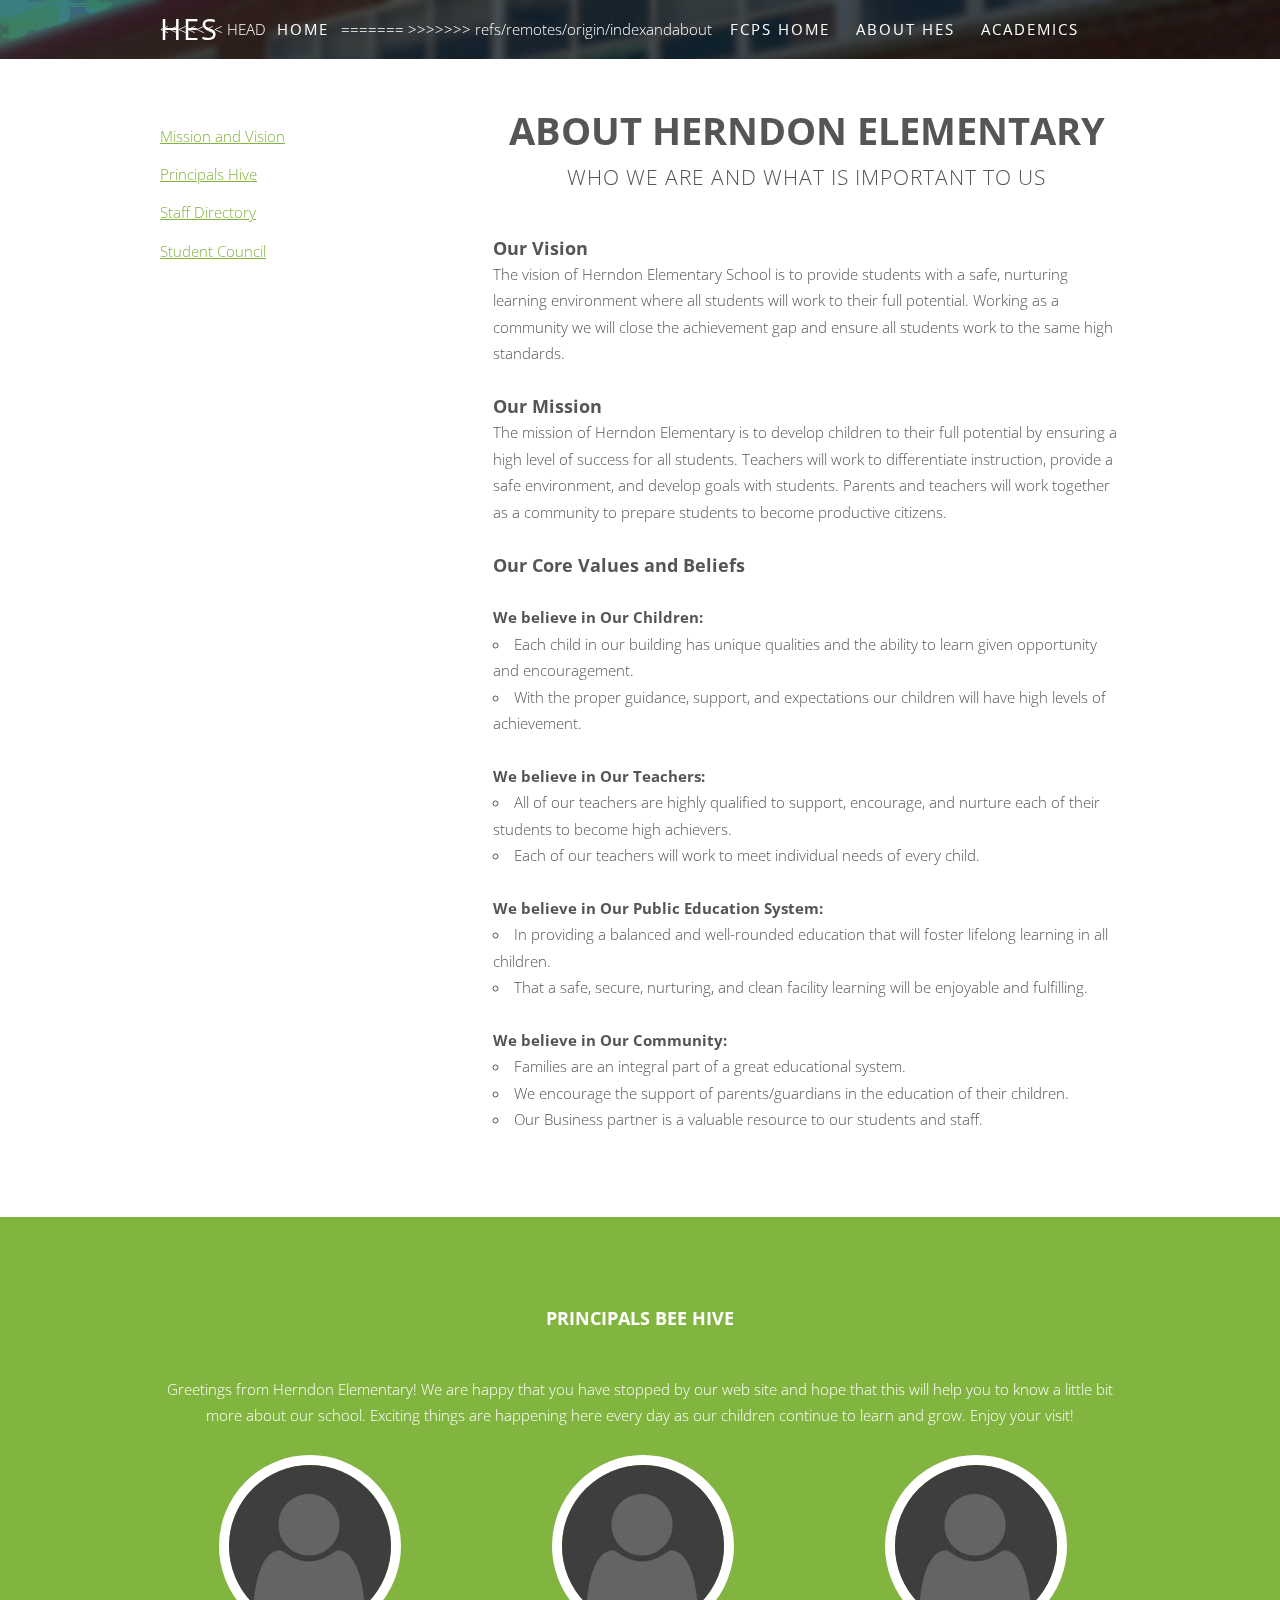
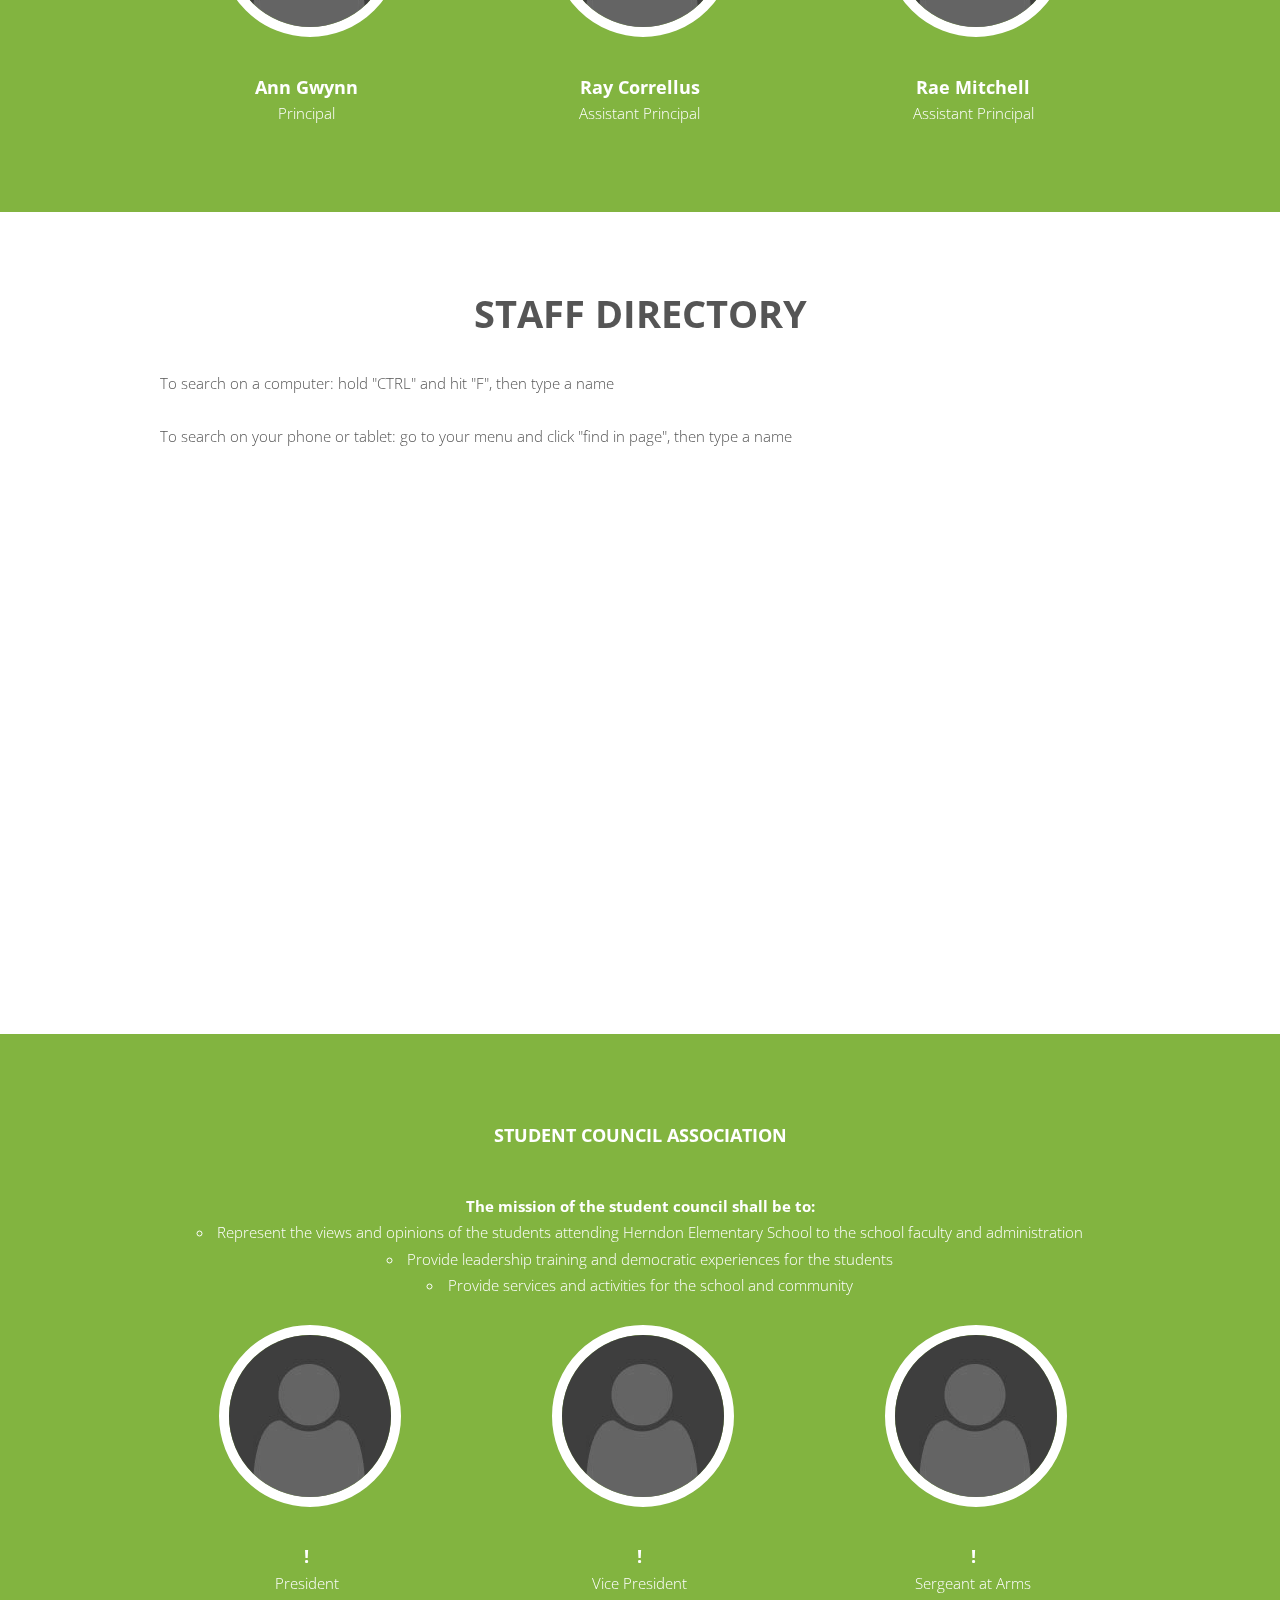
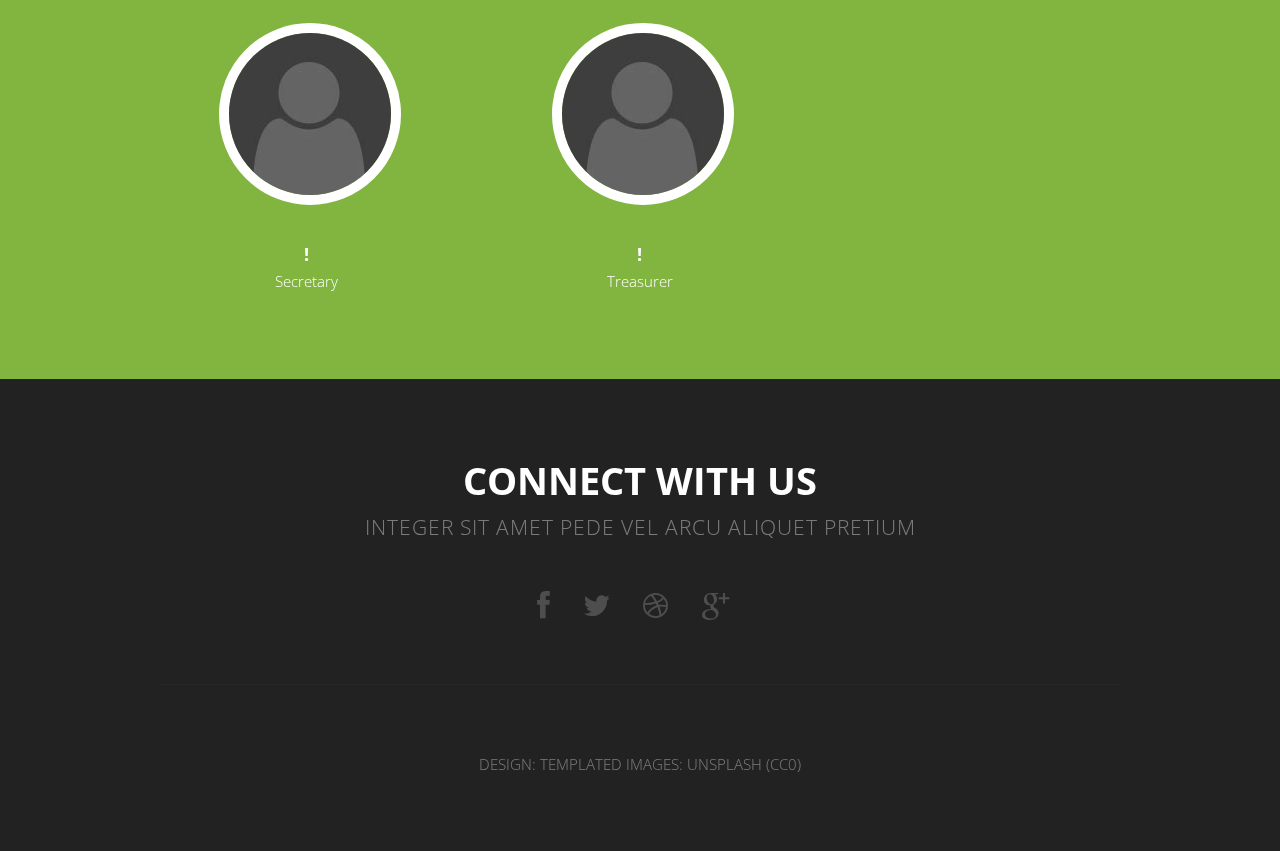
==== about.html @ 1c0d1366 "Start of Project" ====
<!DOCTYPE HTML>
<!--
	Solarize by TEMPLATED
	templated.co @templatedco
	Released for free under the Creative Commons Attribution 3.0 license (templated.co/license)
-->
<html>
<head>
<title>HES -About Our School</title>
<meta http-equiv="content-type" content="text/html; charset=utf-8" />
<meta name="description" content="" />
<meta name="keywords" content="" />
<!--[if lte IE 8]><script src="css/ie/html5shiv.js"></script><![endif]-->
<script src="js/jquery.min.js"></script>
<script src="js/jquery.dropotron.min.js"></script>
<script src="js/skel.min.js"></script>
<script src="js/skel-layers.min.js"></script>
<script src="js/init.js"></script>
<noscript>
<link rel="stylesheet" href="css/skel.css" />
<link rel="stylesheet" href="css/style.css" />
</noscript>
<!--[if lte IE 8]><link rel="stylesheet" href="css/ie/v8.css" /><![endif]-->
</head>
<body>

<!-- Header Wrapper -->
<div class="wrapper style1"> 
  
  <!-- Header -->
  <div id="header">
    <div class="container"> 
      
      <!-- Logo -->
      <h1><a href="index.html" id="logo">HES</a></h1>
      
      <!-- Nav -->
      <nav id="nav">
        <ul>
<<<<<<< HEAD
                  <li class="active"><a href="index.html">Home</a></li>
=======
>>>>>>> refs/remotes/origin/indexandabout
          <li> <a href="http://www.fcps.edu/" target="_blank">FCPS Home</a>
            <ul>
              <li><a href="http://www.fcps.edu/cal.shtml">FCPS Calendar</a></li>
              <li><a href="http://www.fcps.edu/fs/food/serve/lunchmenus.shtml">Lunch Menus</a></li>
              <li><a href="http://www.fcps.edu/kit/">Keep In Touch</a></li>
              <li><a href="http://fcps.blackboard.com/webapps/portal/frameset.jsp">24/7 Learning (Blackboard)</a></li>
              <li><a href="http://www.fcps.edu/news/emerg.shtml">Emergency Announcements</a></li>
              <li><a href="http://www.fcps.edu/Directives.shtml">Directives</a></li>
            </ul>
          </li>
          <li> <a href="">About HES</a>
            <ul>
              <li> <a href="">Principals and Staff</a>
                <ul>
                  <li><a href="#principals">Principals' Hive</a></li>
                  <li><a href="#staff">Staff Directory</a></li>
                </ul>
              </li>
              <li><a href="#mission">Mission and Vision</a></li>
              <li><a href="#">School Profile</a></li>
              <li><a href="#">DOE School Profile</a></li>
              <li><a href="#">Student Council</a></li>
            </ul>
          </li>
          <li> <a href="">Academics</a>
            <ul>
              <li><a href="#">Immersion Programs</a></li>
              <li><a href="#">Daily 5 Language Arts</a></li>
              <li><a href="#">Math Info</a></li>
              <li><a href="#">Library Resources</a></li>
              <li><a href="#">Advanced Academics</a></li>
              <li><a href="http://www.fcps.edu/is/offices/prek12/index.shtml" target="_blank">FCPS Curriculum and Instruction</a></li>
              <li><a href="http://www.fcps.edu/is/elemprogreport/index.shtml" target="_blank">FCPS Report Card Info</a></li>
            </ul>
          </li>
          <li> <a href="">Parent Community</a>
            <ul>
              <li><a href="#">Supply Lists</a></li>
              <li><a href="#">Lunch Money</a></li>
              <li><a href="#">General Info</a></li>
              <li> <a href="">Forms</a>
              <li> <a href="">PTA</a>
              <li> <a href="">24/7 BlackBoard - Parents</a>
              <li> <a href="">Bussiness Partnerships</a>
            </ul>
          </li>
          <li> <a href="">Title I</a>
        </ul>
      </nav>
    </div>
  </div>
</div>

<!-- Main -->
<div id="main" class="wrapper style4">
<div class="container">
<div class="row">

<!-- Sidebar -->
<div id="sidebar" class="4u">
  <section>
    <ul class="default">
      <li><a href="#mission">Mission and Vision</a></li>
      <li><a href="#principals">Principals Hive</a></li>
      <li><a href="#staff">Staff Directory</a></li>
      <li><a href="#scouncil">Student Council</a></li>
    </ul>
  </section>
</div>

<!-- Content -->
<div id="about" class="8u">
<section>
<header class="major">
  <h2>About Herndon Elementary</h2>
  <span id="mission" class="byline">who we are and what is important to us</span> </header>
<h3>Our Vision</h3>
<p>The vision of Herndon Elementary School is to provide students with a safe, nurturing learning environment where all students will work to their full potential. Working as a community we will close the achievement gap and ensure all students work to the same high standards. </p>
<h3>Our Mission</h3>
<p>The mission of Herndon Elementary is to develop children to their full potential by ensuring a high level of success for all students. Teachers will work to differentiate instruction, provide a safe environment, and develop goals with students. Parents and teachers will work together as a community to prepare students to become productive citizens. </p>
<header class="minor">
  <h3>Our Core Values and Beliefs</h3>
</header>
<br>
<h4>We believe in Our Children:</h4>
<ul style="list-style-type:circle" class ="circle">
  <li>Each child in our building has unique qualities and the ability to learn given opportunity and encouragement.</li>
  <li>With the proper guidance, support, and expectations our children will have high levels of achievement. </li>
</ul>
<h4>We believe in Our Teachers:</h4>
<ul style="list-style-type:circle" class ="circle">
  <li>All of our teachers are highly qualified to support, encourage, and nurture each of their students to become high achievers.</li>
  <li>Each of our teachers will work to meet individual needs of every child. </li>
</ul>
<h4>We believe in Our Public Education System:</h4>
<ul style="list-style-type:circle" class ="circle">
  <li>In providing a balanced and well-rounded education that will foster lifelong learning in all children.</li>
  <li>That a safe, secure, nurturing, and clean facility learning will be enjoyable and fulfilling.</li>
</ul>
<h4>We believe in Our Community:</h4>
<ul style="list-style-type:circle" class ="circle">
<li>Families are an integral part of a great educational system. </li>
<li>We encourage the support of parents/guardians in the education of their children.</li>
<li>Our Business partner is a valuable resource to our students and staff.</li>
</section>
</div>
</div>
</div>
</div>

<!-- Principals -->
<div id="principals" class="wrapper style5">
  <section class="container">
    <header class="major">
      <h3>Principals Bee Hive</h3>
    </header>
    <p>Greetings from Herndon Elementary! We are happy that you have stopped by our web site and hope that this will help you to know a little bit more about our school. Exciting things are happening here every day as our children continue to learn and grow. Enjoy your visit!</p>
    <div class="row">
      <div class="4u"> <a href="#" class="image"><img src="images/placeholder.png" alt=""></a>
        <h3><a href="mailto:AMGwynn@fcps.edu">Ann Gwynn</a></h3>
        <p>Principal</p>
      </div>
      <div class="4u"> <a href="#" class="image"><img src="images/placeholder.png" alt=""></a>
        <h3><a href="mailto:RECorrellus@fcps.edu">Ray Correllus</a></h3>
        <p>Assistant Principal</p>
      </div>
      <div class="4u"> <a href="#" class="image"><img src="images/placeholder.png" alt=""></a>
        <h3><a href="mailto:RHMitchell@fcps.edu">Rae Mitchell</a></h3>
        <p>Assistant Principal</p>
      </div>
    </div>
  </section>
</div>

<!-- Section Three -->
<div id = "staff" class="wrapper style4">
  <section id="principals" class="container">
    <header class="major">
      <h2>Staff Directory</h2>
    </header>
    <div class="row flush">
      <p>To search on a computer: hold "CTRL" and hit "F", then type a name</p>
      <p>To search on your phone or tablet: go to your menu and click "find in page", then type a name</p>
      <br>
      <iframe src="https://docs.google.com/document/d/1zY6aw3pZF3BIstBOU8iaRLZ-TjuKy-eYXeqcb3pYJj0/pub?embedded=true" frameborder="0" width = "95%" height="500px  scrolling="yes"></iframe>
    </div>
  </section>
</div>

<!-- Principals -->
<div id="scouncil" class="wrapper style5">
  <section class="container">
    <header class="major">
      <h3>Student Council Association</h3>
    </header>
    <h4>The mission of the student council shall be to:</h4>
    <ul style="list-style-type:circle" class ="circle">
      <li>Represent the views and opinions of the students attending Herndon Elementary School to the school faculty and administration</li>
      <li>Provide leadership training and democratic experiences for the students</li>
      <li>Provide services and activities for the school and community</li>
    </ul>
    <div class="row">
      <div class="4u"> <a href="#" class="image"><img src="images/placeholder.png" alt=""></a>
        <h3>!</h3>
        <p>President</p>
      </div>
      <div class="4u"> <a href="#" class="image"><img src="images/placeholder.png" alt=""></a>
        <h3>!</h3>
        <p>Vice President</p>
      </div>
      <div class="4u"> <a href="#" class="image"><img src="images/placeholder.png" alt=""></a>
<h3>!</h3>
        <p>Sergeant at Arms</p>
      </div>
      <div class="4u"> <a href="#" class="image"><img src="images/placeholder.png" alt=""></a>
        <h3>!</h3>
        <p>Secretary</p>
      </div>
      <div class="4u"> <a href="#" class="image"><img src="images/placeholder.png" alt=""></a>
        <h3>!</h3>
        <p>Treasurer</p>
      </div>

    </div>
  </section>
</div>

<!-- Footer -->
<div id="footer">
  <section class="container">
    <header class="major">
      <h2>Connect with us</h2>
      <span class="byline">Integer sit amet pede vel arcu aliquet pretium</span> </header>
    <ul class="icons">
      <li class="active"><a href="#" class="fa fa-facebook"><span>Facebook</span></a></li>
      <li><a href="#" class="fa fa-twitter"><span>Twitter</span></a></li>
      <li><a href="#" class="fa fa-dribbble"><span>Pinterest</span></a></li>
      <li><a href="#" class="fa fa-google-plus"><span>Google+</span></a></li>
    </ul>
    <hr />
  </section>
  
  <!-- Copyright -->
  <div id="copyright"> Design: <a href="http://templated.co">TEMPLATED</a> Images: <a href="http://unsplash.com">Unsplash</a> (<a href="http://unsplash.com/cc0">CC0</a>) </div>
</div>
</body>
</html>
---- css/skel.css ----
/* Resets (http://meyerweb.com/eric/tools/css/reset/ | v2.0 | 20110126 | License: none (public domain)) */

html, body, div, span, applet, object, iframe, h1, h2, h3, h4, h5, h6, p, blockquote, pre, a, abbr, acronym, address, big, cite, code, del, dfn, em, img, ins, kbd, q, s, samp, small, strike, strong, sub, sup, tt, var, b, u, i, center, dl, dt, dd, ol, ul, li, fieldset, form, label, legend, table, caption, tbody, tfoot, thead, tr, th, td, article, aside, canvas, details, embed, figure, figcaption, footer, header, hgroup, menu, nav, output, ruby, section, summary, time, mark, audio, video {
	margin: 0;
	padding: 0;
	border: 0;
	font-size: 100%;
	font: inherit;
	vertical-align: baseline;
}
article, aside, details, figcaption, figure, footer, header, hgroup, menu, nav, section {
	display: block;
}
body {
	line-height: 1;
}
ol, ul {
	list-style: none;
}
blockquote, q {
	quotes: none;
}
blockquote:before, blockquote:after, q:before, q:after {
	content: '';
	content: none;
}
table {
	border-collapse: collapse;
	border-spacing: 0;
}
body {
	-webkit-text-size-adjust: none
}
/* Box Model */

*, *:before, *:after {
	-moz-box-sizing: border-box;
	-webkit-box-sizing: border-box;
	box-sizing: border-box;
}
/* Container */

body {
	/* min-width: (containers) */
	min-width: 1200px;
}
.container {
	margin-left: auto;
	margin-right: auto;
	/* width: (containers) */
	width: 1200px;
}
/* Modifiers */
	
.container.small {
	/* width: (containers) * 0.75; */
	width: 900px;
}
.container.big {
	width: 100%;
	/* max-width: (containers) * 1.25; */
	max-width: 1500px;
	/* min-width: (containers); */
	min-width: 1200px;
}

/* Grid */

	.\31 2u {
width: 100%
}
 .\31 1u {
width: 91.6666666667%
}
 .\31 0u {
width: 83.3333333333%
}
.\39 u {
	width: 75%
}
.\38 u {
	width: 66.6666666667%
}
.\37 u {
	width: 58.3333333333%
	}
.\36 u {
	width: 50%
}
.\35 u {
	width: 41.6666666667%
}
.\34 u {
	width: 33.3333333333%
}
.\33 u {
	width: 25%
}
.\32 u {
	width: 16.6666666667%
}
.\31 u {
	width: 8.3333333333%
}
.\-11u {
	margin-left: 91.6666666667%
}
.\-10u {
	margin-left: 83.3333333333%
}
.\-9u {
	margin-left: 75%
}
.\-8u {
	margin-left: 66.6666666667%
}
.\-7u {
	margin-left: 58.3333333333%
}
.\-6u {
	margin-left: 50%
}
.\-5u {
	margin-left: 41.6666666667%
}
.\-4u {
	margin-left: 33.3333333333%
}
.\-3u {
	margin-left: 25%
}
.\-2u {
	margin-left: 16.6666666667%
}
.\-1u {
	margin-left: 8.3333333333%
}
/* Rows */

.row > * {
	float: left;
}
.row:after {
	content: '';
	display: block;
	clear: both;
	height: 0;
}
.row:first-child > * {
	padding-top: 0 !important;
}
/* Normal */

.row > * {
	/* padding-left: (gutters) */
	padding-left: 40px;
}
.row + .row > * {
	/* padding: (gutters) 0 0 (gutters) */
	padding: 40px 0 0 40px;
}
.row {
	/* margin-left: -(gutters) */
	margin-left: -40px;
}
/* Flush */

.row.flush > * {
	padding-left: 0;
}
.row + .row.flush > * {
	padding: 0;
}
.row.flush {
	margin-left: 0;
}
/* Quarter */

.row.quarter > * {
	/* padding-left: (gutters * 0.25) */
	padding-left: 10px;
}
.row + .row.quarter > * {
	/* padding: (gutters * 0.25) 0 0 (gutters * 0.25) */
	padding: 10px 0 0 10px;
}
.row.quarter {
	/* margin-left: -(gutters * 0.25) */
	margin-left: -10px;
}
/* Half */

.row.half > * {
	/* padding-left: (gutters * 0.5) */
	padding-left: 20px;
}
.row + .row.half > * {
	/* padding: (gutters * 0.5) 0 0 (gutters * 0.5) */
	padding: 20px 0 0 20px;
}
.row.half {
	/* margin-left: -(gutters * 0.5) */
	margin-left: -20px;
}
/* One and (a) Half */

.row.oneandhalf > * {
	/* padding-left: (gutters * 1.5) */
	padding-left: 60px;
}
.row + .row.oneandhalf > * {
	/* padding: (gutters * 1.5) 0 0 (gutters * 1.5) */
	padding: 60px 0 0 60px;
}
.row.oneandhalf {
	/* margin-left: -(gutters * 1.5) */
	margin-left: -60px;
}
/* Double */

.row.double > * {
	/* padding-left: (gutters * 2) */
	padding-left: 80px;
}
.row + .row.double > * {
	/* padding: (gutters * 2) 0 0 (gutters * 2) */
	padding: 80px 0 0 80px;
}
.row.double {
	/* margin-left: -(gutters * 2) */
	margin-left: -80px;
}
---- css/style.css ----
@import url("font-awesome.min.css");
@import url("http://fonts.googleapis.com/css?family=Open+Sans:300,400,600,700,800");
/*
	Solarize by TEMPLATED
	templated.co @templatedco
	Released for free under the Creative Commons Attribution 3.0 license (templated.co/license)
*/

/* Basic */

body {
	background: #222222;
}
body.loading * {
	-moz-transition: none !important;
	-webkit-transition: none !important;
	-o-transition: none !important;
	-ms-transition: none !important;
	transition: none !important;
	-moz-animation: none !important;
	-webkit-animation: none !important;
	-o-animation: none !important;
	-ms-animation: none !important;
	animation: none !important;
}
body, input, select, textarea {
	color: #555555;
	font-family: 'Open Sans', sans-serif;
	font-size: 12pt;
	font-weight: 300;
	line-height: 1.65em;
}
a {
	color: #82b440;
	text-decoration: underline;
}
a2 {
	color: #FFFF;
	text-decoration: underline;
}
strong, b {
	font-weight: 700;
}
em, i {
	font-style: italic;
}
p, ul, ol, dl, table, blockquote {
	margin: 0 0 1.8em 0;
}
p {
	line-height: 1.8em;
}
p.medium {
	font-size: 1.4em;
}
h1, h2, h3, h4, h5, h6 {
	color: inherit;
	font-weight: 700;
}
h1 a, h2 a, h3 a, h4 a, h5 a, h6 a {
	color: inherit;
	text-decoration: none;
}
h2 {
	font-size: 1.5em;
}
h3 {
	font-size: 1.25em;
}
sub {
	font-size: 0.8em;
	position: relative;
	top: 0.5em;
}
sup {
	font-size: 0.8em;
	position: relative;
	top: -0.5em;
}
hr {
	border-top: solid 1px #82b440;
	border: 0;
	margin-bottom: 1.5em;
}
blockquote {
	border-left: solid 0.5em #82b440;
	font-style: italic;
	padding: 1em 0 1em 2em;
}
section.special, article.special {
	text-align: center;
}
header.major {
	padding-bottom: 3em;
	text-align: center;
	text-transform: uppercase;
}
header.major h2 {
	font-size: 2.6em;
	font-weight: 700;
}
header.major .byline {
	display: block;
	padding-top: 1em;
	letter-spacing: 1px;
	font-size: 1.4em;
}
footer > :last-child {
	margin-bottom: 0;
}
footer.major {
	padding-top: 3em;
}
/* Form */

input[type="text"],  input[type="password"],  input[type="email"],  textarea {
	-moz-appearance: none;
	-webkit-appearance: none;
	-o-appearance: none;
	-ms-appearance: none;
	appearance: none;
	background: none;
	border: solid 1px #82b440;
	color: inherit;
	display: block;
	outline: 0;
	padding: 0.75em;
	text-decoration: none;
	width: 100%;
}
input[type="text"]:focus,  input[type="password"]:focus,  input[type="email"]:focus,  textarea:focus {
	border-color: #82b440;
}
input[type="text"],  input[type="password"],  input[type="email"] {
	line-height: 1em;
}

	::-webkit-input-placeholder {
 color: inherit;
 opacity: 0.5;
 position: relative;
 top: 3px;
}

	:-moz-placeholder {
 color: inherit;
 opacity: 0.5;
}

	::-moz-placeholder {
 color: inherit;
 opacity: 0.5;
}

	:-ms-input-placeholder {
 color: inherit;
 opacity: 0.5;
}
.formerize-placeholder {
	color: rgba(85, 85, 85, 0.5) !important;
}
/* Image */

.image {
	border: 0;
	position: relative;
}
.image.fit {
	display: block;
}
.image.fit img {
	display: block;
	width: 100%;
}
.image.feature {
	display: block;
	margin: 0 0 2em 0;
}
.image.feature img {
	display: block;
	width: 100%;
}
/* Icon */

.icon {
	position: relative;
}
.icon:before {
	content: "";
	-moz-osx-font-smoothing: grayscale;
	-webkit-font-smoothing: antialiased;
	font-family: FontAwesome;
	font-style: normal;
	font-weight: normal;
	text-transform: none !important;
}
.icon > .label {
	display: none;
}
/* Lists */

ol.default {
	list-style: decimal;
	padding-left: 1.25em;
}
ol.default li {
	padding-left: 0.25em;
}
ul.default {
	margin: 4;
	padding: 0;
	list-style: none;
}
ul.default li {
	padding: 0.40em 0em;
}
ul.icons {
	cursor: default;
	padding-bottom: 2em;
}
ul.icons li {
	display: inline-block;
	line-height: 1em;
	padding: 0.5em 1em;
}
ul.circle{

list-style-position: inside;	
}


ul.icons li:first-child {
	padding-left: 0;
}
ul.icons li span {
	display: none;
}
ul.icons li a {
	text-decoration: none;
	font-size: 2em;
	color: inherit;
	opacity: 0.2;
	-moz-transition: all 0.35s ease-in-out;
	-webkit-transition: all 0.35s ease-in-out;
	-o-transition: all 0.35s ease-in-out;
	-ms-transition: all 0.35s ease-in-out;
	transition: all 0.35s ease-in-out;
}
ul.icons li a:hover {
	color: inherit;
	opacity: 1;
}
ul.actions {
	cursor: default;
}
ul.actions:last-child {
	margin-bottom: 0;
}
ul.actions li {
	display: inline-block;
	padding: 0 0 0 1.5em;
}
ul.actions li:first-child {
	padding: 0;
}
ul.actions.vertical li {
	display: block;
	padding: 1.5em 0 0 0;
}
ul.actions.vertical li:first-child {
	padding: 0;
}
ul.special-icons {
	margin: 0em;
	padding: 0em;
}
ul.special-icons > li {
	position: relative;
	padding: 0.50em 0em 0.50em 0em;
}
ul.special-icons > li:before {
	position: absolute;
	left: 0;
	top: 2em;
	display: block;
	background: none;
	font-size: 2em;
	border-radius: 5px;
}
ul.special-icons > li:first-child {
	border-top: none;
}
ul.special-icons h3 {
	margin-bottom: 0.80em;
	line-height: 2em;
	text-transform: uppercase;
	font-weight: 700;
	font-size: 1.2em;
}
ul.special-icons span {
	line-height: 190%;
}
ul.special-icons .fa {
	float: left;
	display: inline-block;
	padding-right: 1em;
	font-size: 1.4em;
	color: #82b440;
}
ul.special-icons p {
	padding-left: 2.7em;
}
/* Tables */

table {
	width: 100%;
}
table.default {
	width: 100%;
}
table.default tbody tr {
	border-bottom: solid 1px #82b440;
}
table.default td {
	padding: 0.5em 1em 0.5em 1em;
}
table.default th {
	font-weight: 700;
	padding: 0.5em 1em 0.5em 1em;
	text-align: left;
}
table.default thead {
	background: #555555;
	color: #fff;
}
/* Button */

input[type="submit"],  input[type="reset"],  input[type="button"],  .button {
	-moz-appearance: none;
	-webkit-appearance: none;
	-o-appearance: none;
	-ms-appearance: none;
	appearance: none;
	background: none;
	border-radius: 2px;
	border: 2px solid;
	border-color: #82b440;
	color: #82b440;
	cursor: pointer;
	display: inline-block;
	padding: 0.20em 1.2em;
	letter-spacing: 1px;
	text-align: center;
	text-decoration: none;
	margin: 5px;
	font-size: 1.2em;
	-moz-transition: all 0.35s ease-in-out;
	-webkit-transition: all 0.35s ease-in-out;
	-o-transition: all 0.35s ease-in-out;
	-ms-transition: all 0.35s ease-in-out;
	transition: all 0.35s ease-in-out;
}
input[type="submit"]:hover,  input[type="reset"]:hover,  input[type="button"]:hover,  .button:hover {
	background: #82b440;
	color: white;
}
input[type="submit"].alt,  input[type="reset"].alt,  input[type="button"].alt,  .button.alt {
	border-color: inherit;
	color: inherit;
}
input[type="submit"].alt:hover,  input[type="reset"].alt:hover,  input[type="button"].alt:hover,  .button.alt:hover {
	background: white;
	color: #82b440;
}
input[type="submit"].fit,  input[type="reset"].fit,  input[type="button"].fit,  .button.fit {
	width: 100%;
}
input[type="submit"].small,  input[type="reset"].small,  input[type="button"].small,  .button.small {
	font-size: 0.8em;
}
/* Wrapper */

.wrapper {
	padding: 6em 0em 4em 0em;
}
.wrapper.style1 {
	padding: 0em;
	background: #222222 url(../images/banner.jpg) no-repeat;
	background-size: cover;
}
.wrapper.style2 {
	background: #f2f2f2;
}
.wrapper.style2 .major {
	text-align: left !important;
}
.wrapper.style2 .major h2 {
	display: block;
	margin-bottom: 0.70em;
	letter-spacing: 1px;
	line-height: 1.4em;
	text-transform: uppercase;
	font-size: 1.8em;
	font-weight: 400;
}
.wrapper.style2 .major .byline {
	letter-spacing: normal;
	line-height: 1.6em;
	text-transform: capitalize;
	font-size: 1.4em;
}
.wrapper.style2 h3 {
	display: block;
	margin-bottom: 1em;
	letter-spacing: 1px;
	line-height: 1.4em;
	text-transform: uppercase;
	font-size: 1.6em;
	font-weight: 400;
}
.wrapper.style3 {
	padding-bottom: 6em;
	background: #82b440;
	text-align: center;
	color: white;
}
.wrapper.style3 .container {
	padding-left: 6em;
	padding-right: 6em;
}
.wrapper.style3 p {
	font-size: 1.6em;
}
.wrapper.style4 {
	background: white;
}
.wrapper.style5 {
	background: #82b440;
	text-align: center;
	color: white;
}
.wrapper.style5 .image {
	display: block;
	width: 60%;
	margin: 0em auto 2em auto;
}
.wrapper.style5 .image img {
	border-radius: 50%;
	border: 10px solid;
	border-color: white;
}
/* Header */

#header {
	color: white;
	height: 4em;
	background: rgba(0, 0, 0, 0.5);
}
#header .container {
	position: relative;
}
.homepage #logo {
	display: none;
}
.homepage #nav {
	position: static;
	right: none;
	text-align: center;
}
#logo {
	line-height: 2em;
	letter-spacing: 2px;
	text-transform: uppercase;
	font-size: 2em;
	font-weight: 400;
}
#logo h1 {
	display: inline-block;
	margin: 0;
	padding: 0;
}
#logo a {
	color: inherit;
}
#nav {
	position: absolute;
	top: 0;
	right: 0;
}
#nav > ul {
	margin: 0;
}
#nav > ul > li {
	border-radius: 4px;
	display: inline-block;
	margin-left: 0.5em;
	padding: 0 0.5em;
}
#nav > ul > li a {
	color: inherit;
	line-height: 4em;
	letter-spacing: 2px;
	text-decoration: none;
	text-transform: uppercase;
	font-weight: 400;
	font-size: 1em;
}
#nav > ul > li:first-child {
	margin-left: 0;
}
#nav > ul > li.active a {
	color: white;
}
#nav > ul > li > ul {
	display: none;
}
/* Dropotron */

.dropotron {
	top: 2em;
	background: rgba(32, 32, 32, 0.75);
	border-radius: 4px;
	color: inherit;
	min-width: 12em;
	padding: 1em 0;
	color: white;
}
.dropotron > li {
	line-height: 2em;
	padding: 0 1em;
}
.dropotron > li > a {
	color: inherit;
	letter-spacing: 2px;
	text-decoration: none;
	text-transform: uppercase;
}
.dropotron > li.active > a, .dropotron > li:hover > a {
	color: inherit;
}
.dropotron.level-0 {
	border-radius: 0 0 4px 4px;
	font-size: 1em;
	margin-left: -0.5em;
}
/* Banner */

#banner {
	padding: 6em 0em 3em 0em;
	text-align: center;
	text-transform: uppercase;
	color: white;
}
#banner .container {
	padding: 0em 8em;
}
#banner h2 {
	display: inline-block;
	padding: 0.50em 0.30em;
	background: #82b440;
	font-size: 3em;
	font-weight: 400;
}
#banner span, #banner p {
	display: block;
	letter-spacing: 1px;
	text-transform: uppercase;
	font-size: 1.6em;
	font-weight: 300;
}
#banner span {
	padding: 1em 0em;
}
/* Main */

#main {
	padding: 4em 0;
}
#main #content .major, #main #sidebar .major {
	text-align: left;
}
#main #sidebar section {
	margin-top: 4em;
}
#main #sidebar section:first-child {
	margin-top: 0;
}
#main #sidebar .major {
	padding-bottom: 2em;
}
#main #sidebar .major h2 {
	font-size: 1.8em;
}
/* Footer */

#footer {
	padding: 6em 0 2em 0;
	text-align: center;
	color: white;
}
#footer hr {
	border-bottom: 1px solid;
	border-color: inherit;
	opacity: .05;
}
#footer .major h2 {
	color: inherit;
}
#footer .major .byline {
	color: inherit;
	opacity: .4;
}
#footer .copyright {
	margin-top: 3em;
	text-align: center;
}
/* Copyright */

#copyright {
	position: relative;
	text-transform: uppercase;
	text-align: center;
	padding: 3em 0em 3em 0em;
	color: inherit;
	opacity: .40;
}
#copyright a {
	text-decoration: none;
	color: inherit;
}
/* Extra */

#extra1 h2 {
	display: block;
	margin-bottom: 1em;
	letter-spacing: 1px;
	line-height: 1.4em;
	text-transform: uppercase;
	font-size: 1.8em;
	font-weight: 400;
}
#extra1 h3 {
	display: block;
	margin-bottom: 1em;
	letter-spacing: 1px;
	line-height: 1.4em;
	text-transform: uppercase;
	font-size: 1.6em;
	font-weight: 400;
}
/* Team */

#team h3 {
	margin-bottom: 0.50em;
	letter-spacing: 2px;
	text-transform: uppercase;
	font-weight: 700;
}
---- css/ie/v8.css ----
/*
	Solarize by TEMPLATED
	templated.co @templatedco
	Released for free under the Creative Commons Attribution 3.0 license (templated.co/license)
*/

/* Header */

	#header {
		background: #4c4c4c;
	}

/* Wrapper */

	.wrapper.style5 .image img {
		position: relative;
		-ms-behavior: url("css/ie/PIE.htc");
	}

/* Dropotron */

	.dropotron {
		background: #4c4c4c;
	}

/* Copyright */

	#copyright .container {
		border-color: #303030;
	}
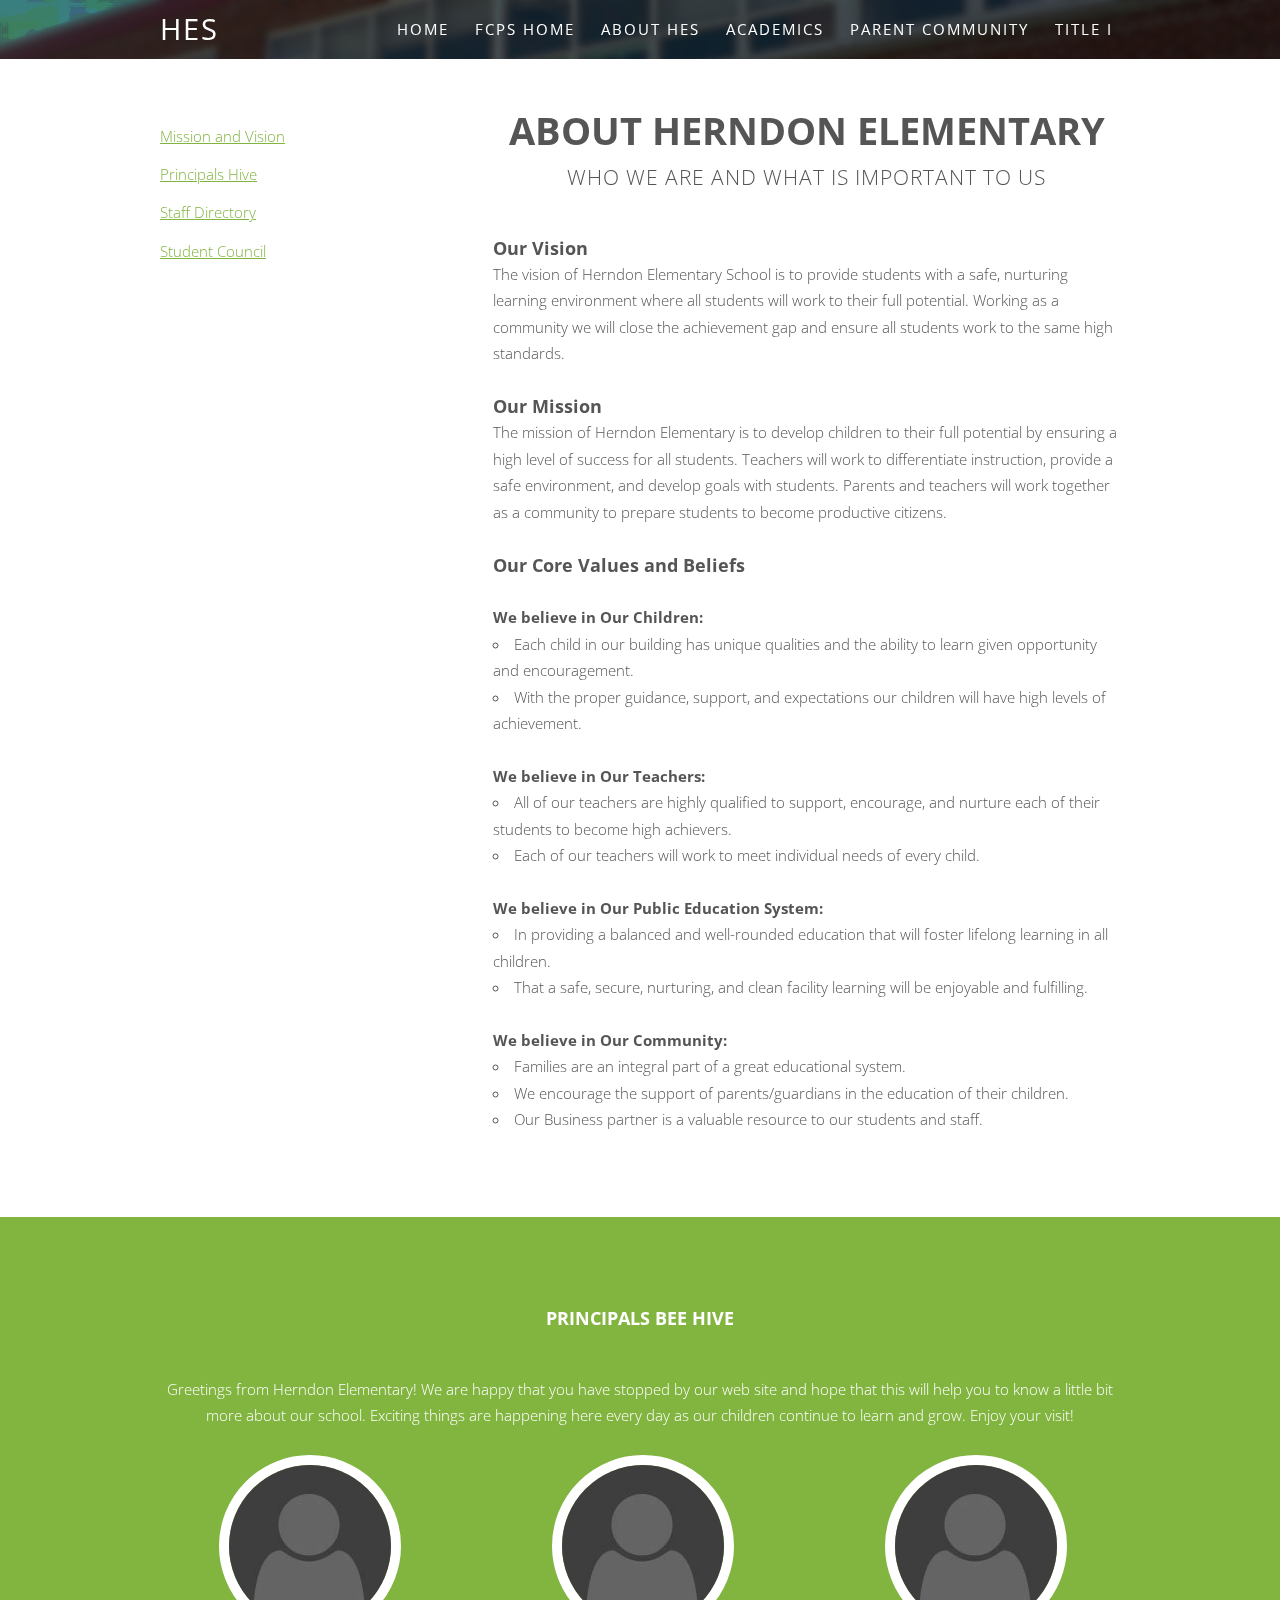
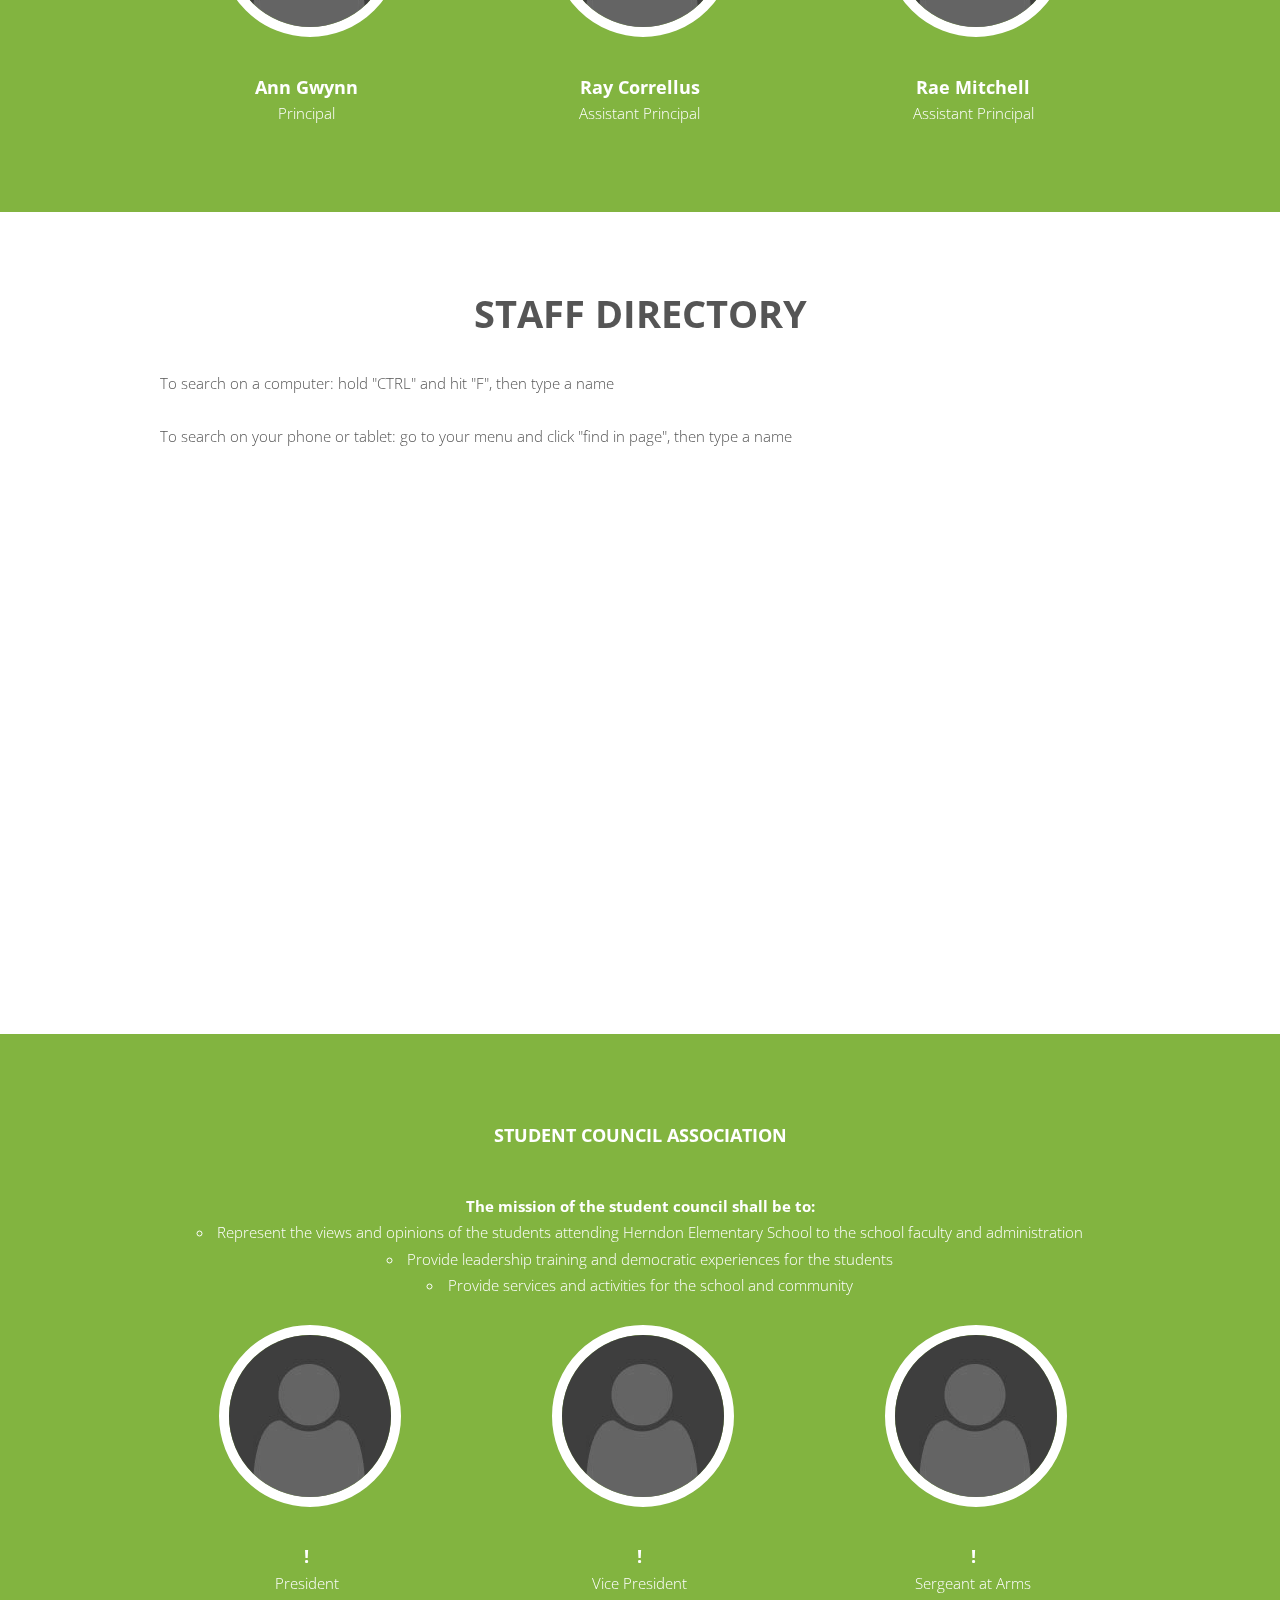
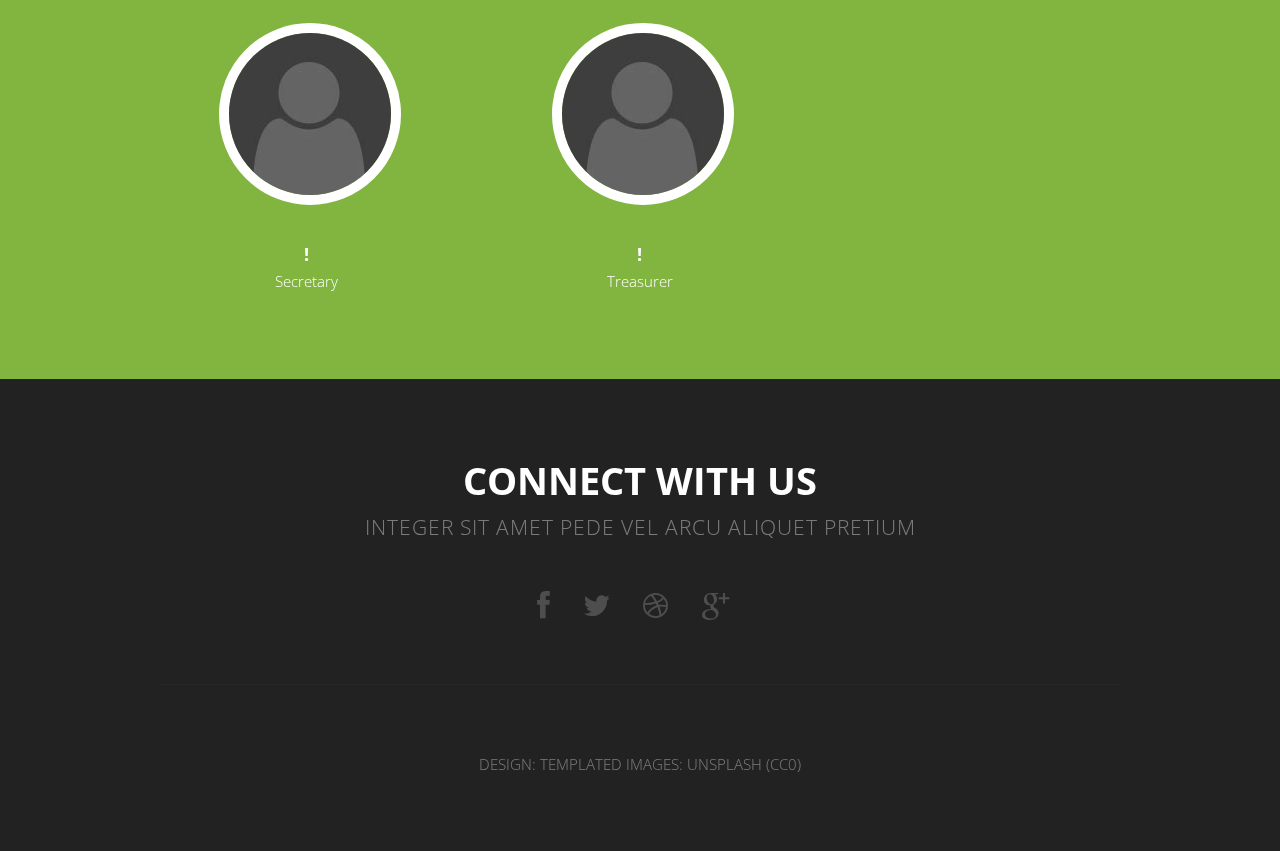
==== commit 412eb1e6: "Removed Refs" ====
--- a/about.html
+++ b/about.html
@@ -37,10 +37,7 @@
       <!-- Nav -->
       <nav id="nav">
         <ul>
-<<<<<<< HEAD
-                  <li class="active"><a href="index.html">Home</a></li>
-=======
->>>>>>> refs/remotes/origin/indexandabout
+          <li class="active"><a href="index.html">Home</a></li>
           <li> <a href="http://www.fcps.edu/" target="_blank">FCPS Home</a>
             <ul>
               <li><a href="http://www.fcps.edu/cal.shtml">FCPS Calendar</a></li>
@@ -212,7 +209,7 @@
         <p>Vice President</p>
       </div>
       <div class="4u"> <a href="#" class="image"><img src="images/placeholder.png" alt=""></a>
-<h3>!</h3>
+        <h3>!</h3>
         <p>Sergeant at Arms</p>
       </div>
       <div class="4u"> <a href="#" class="image"><img src="images/placeholder.png" alt=""></a>
@@ -223,7 +220,6 @@
         <h3>!</h3>
         <p>Treasurer</p>
       </div>
-
     </div>
   </section>
 </div>
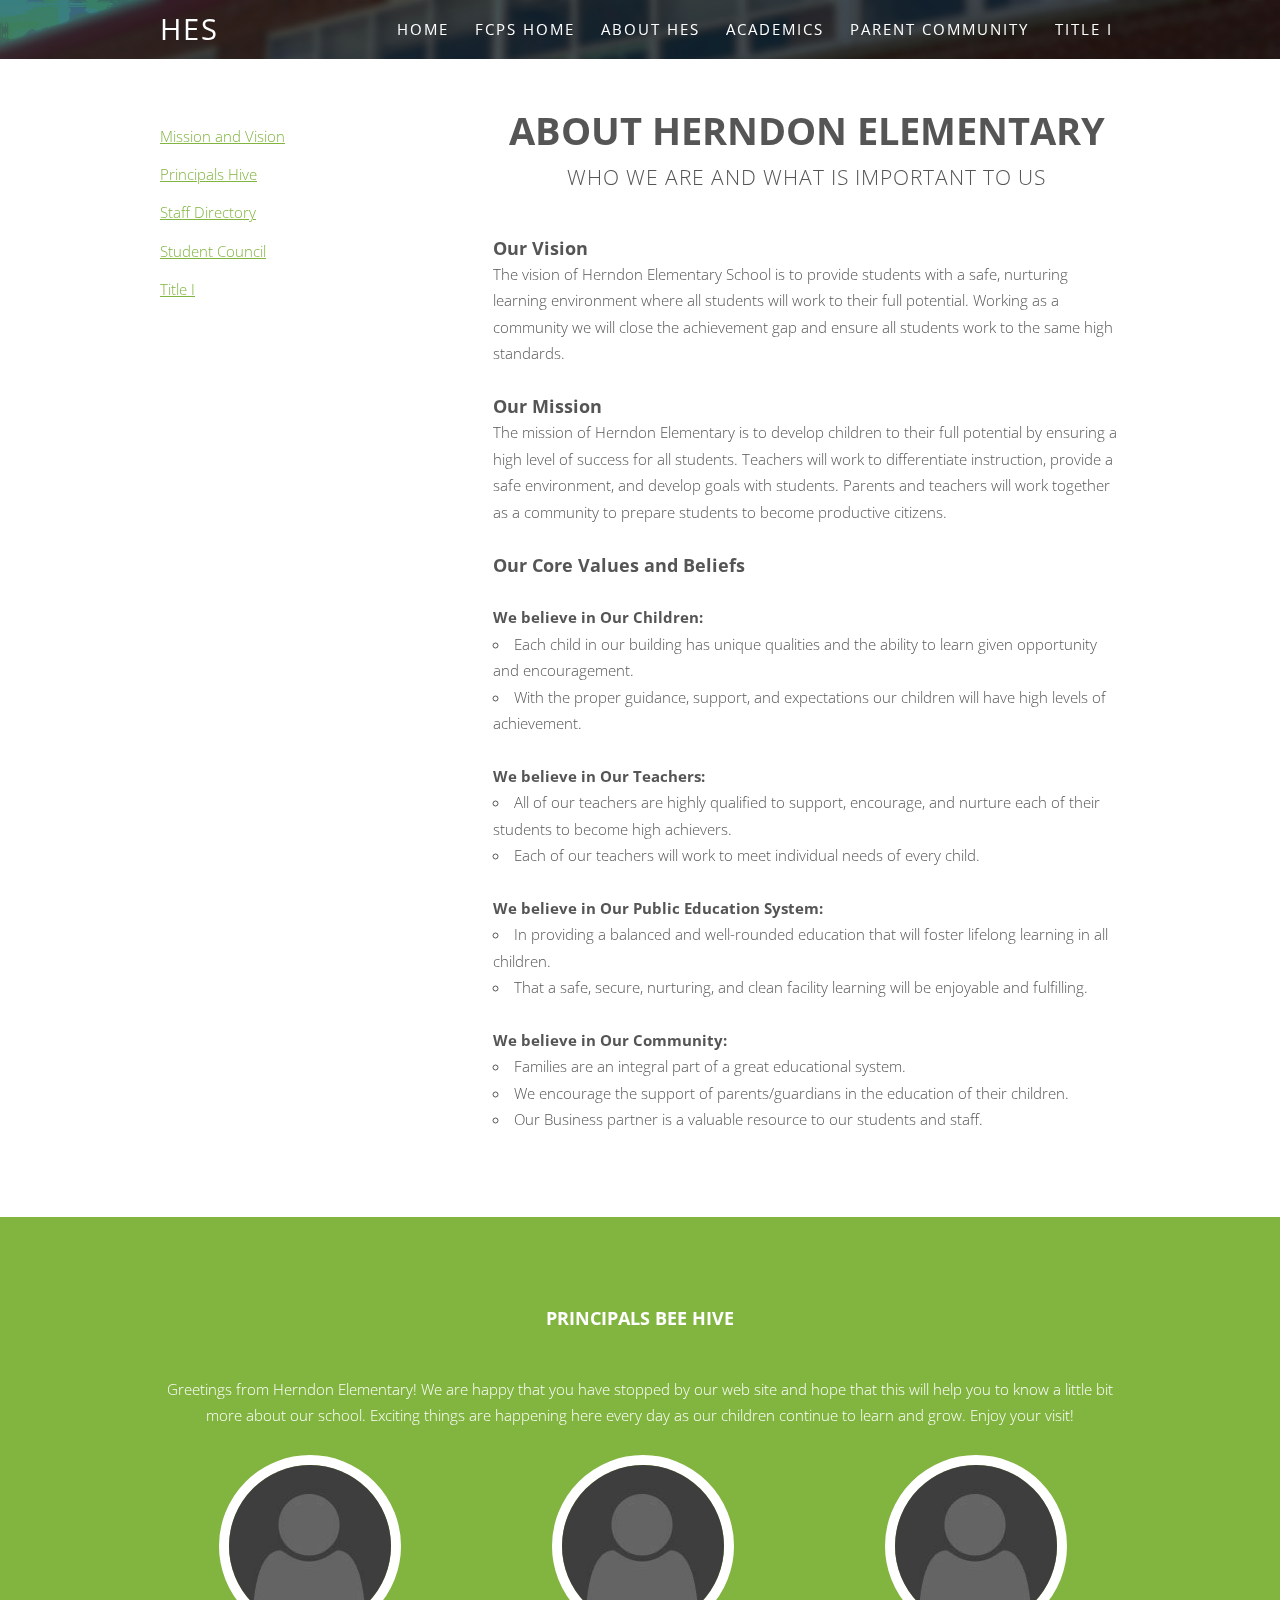
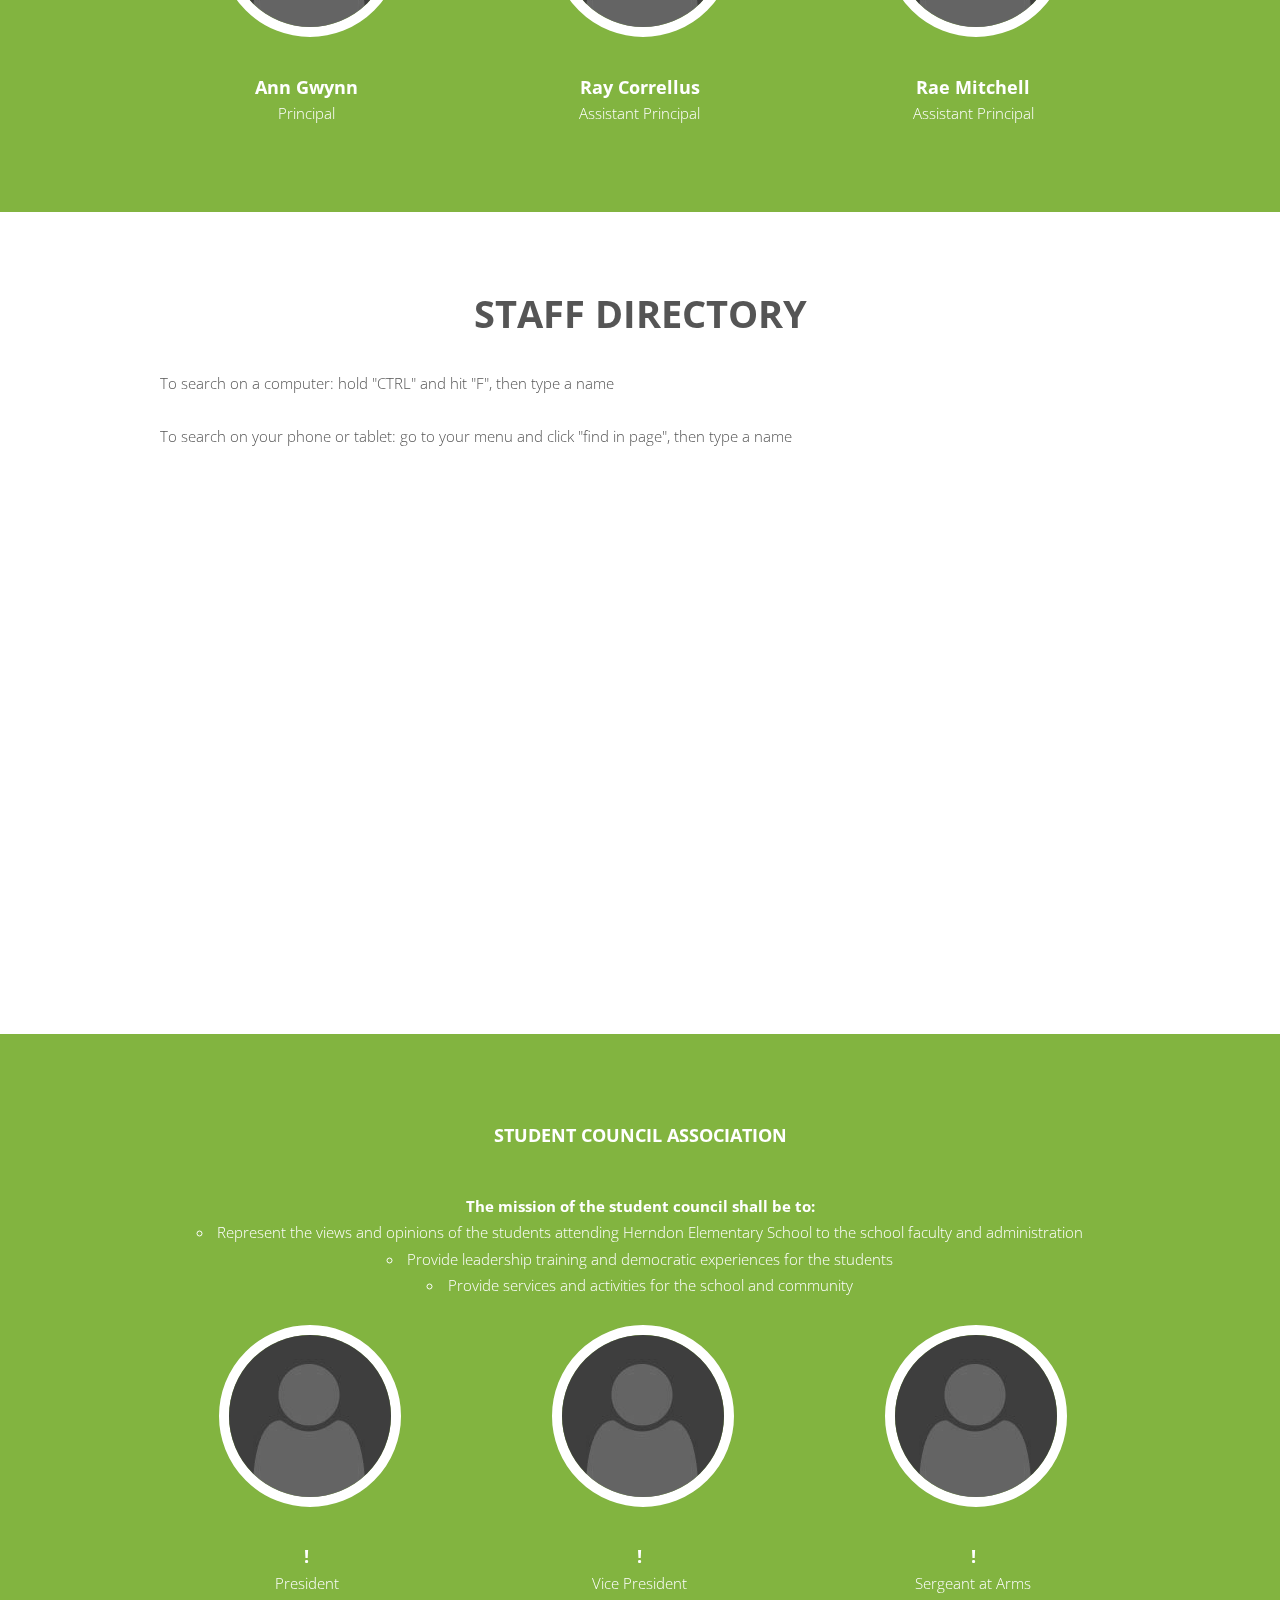
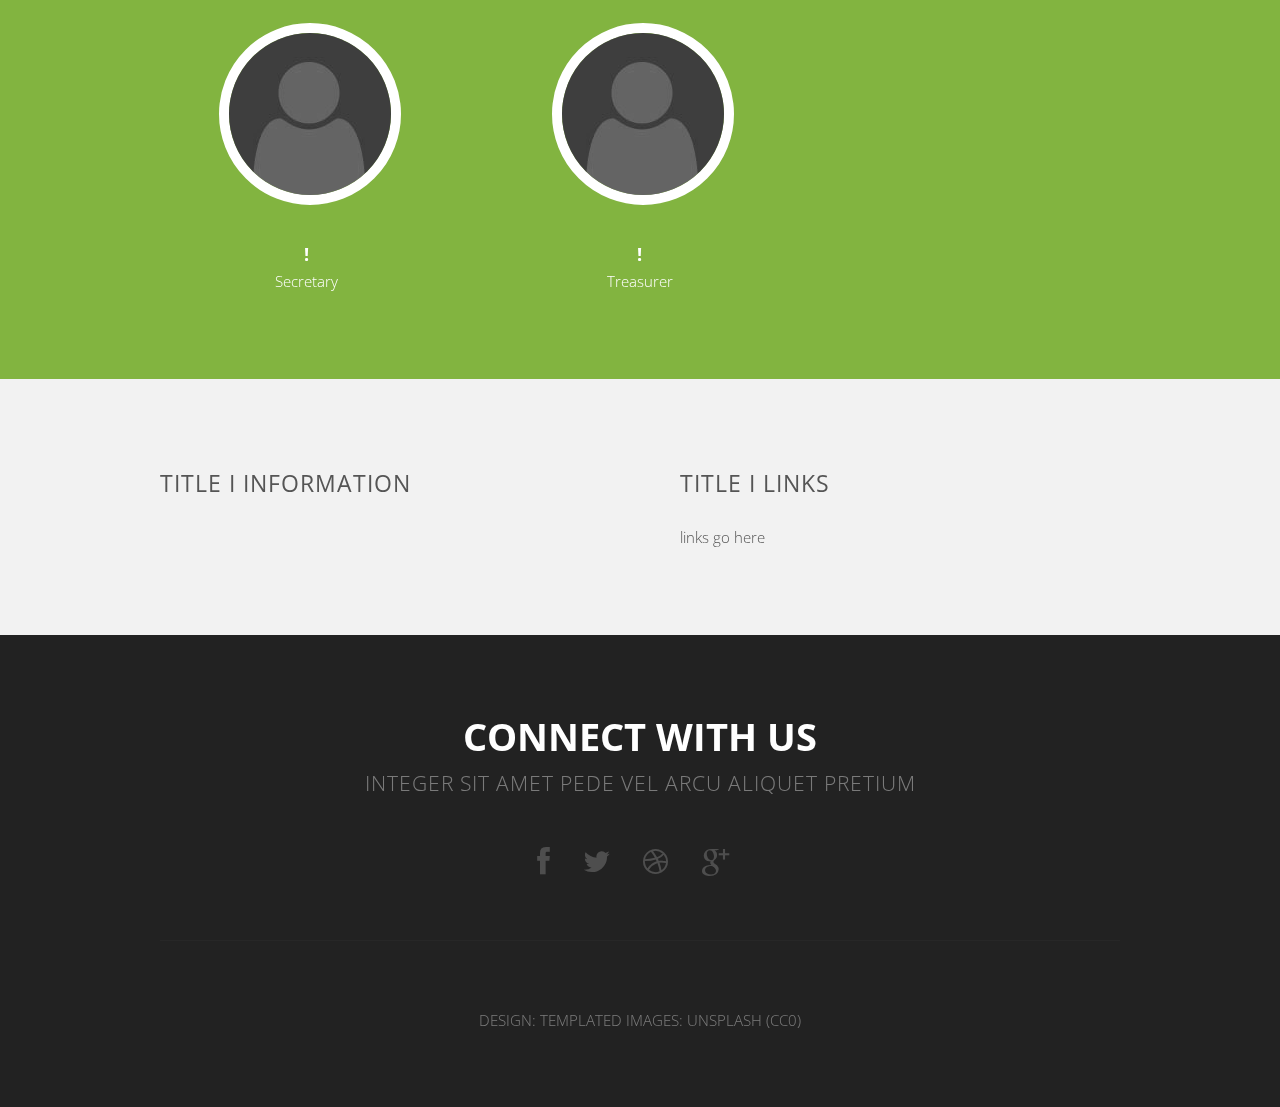
==== commit 7b6f558d: "reformat text only" ====
--- a/about.html
+++ b/about.html
@@ -26,69 +26,69 @@
 
 <!-- Header Wrapper -->
 <div class="wrapper style1"> 
-  
-  <!-- Header -->
-  <div id="header">
-    <div class="container"> 
-      
-      <!-- Logo -->
-      <h1><a href="index.html" id="logo">HES</a></h1>
-      
-      <!-- Nav -->
-      <nav id="nav">
-        <ul>
-          <li class="active"><a href="index.html">Home</a></li>
-          <li> <a href="http://www.fcps.edu/" target="_blank">FCPS Home</a>
-            <ul>
-              <li><a href="http://www.fcps.edu/cal.shtml">FCPS Calendar</a></li>
-              <li><a href="http://www.fcps.edu/fs/food/serve/lunchmenus.shtml">Lunch Menus</a></li>
-              <li><a href="http://www.fcps.edu/kit/">Keep In Touch</a></li>
-              <li><a href="http://fcps.blackboard.com/webapps/portal/frameset.jsp">24/7 Learning (Blackboard)</a></li>
-              <li><a href="http://www.fcps.edu/news/emerg.shtml">Emergency Announcements</a></li>
-              <li><a href="http://www.fcps.edu/Directives.shtml">Directives</a></li>
-            </ul>
-          </li>
-          <li> <a href="">About HES</a>
-            <ul>
-              <li> <a href="">Principals and Staff</a>
-                <ul>
-                  <li><a href="#principals">Principals' Hive</a></li>
-                  <li><a href="#staff">Staff Directory</a></li>
-                </ul>
-              </li>
-              <li><a href="#mission">Mission and Vision</a></li>
-              <li><a href="#">School Profile</a></li>
-              <li><a href="#">DOE School Profile</a></li>
-              <li><a href="#">Student Council</a></li>
-            </ul>
-          </li>
-          <li> <a href="">Academics</a>
-            <ul>
-              <li><a href="#">Immersion Programs</a></li>
-              <li><a href="#">Daily 5 Language Arts</a></li>
-              <li><a href="#">Math Info</a></li>
-              <li><a href="#">Library Resources</a></li>
-              <li><a href="#">Advanced Academics</a></li>
-              <li><a href="http://www.fcps.edu/is/offices/prek12/index.shtml" target="_blank">FCPS Curriculum and Instruction</a></li>
-              <li><a href="http://www.fcps.edu/is/elemprogreport/index.shtml" target="_blank">FCPS Report Card Info</a></li>
-            </ul>
-          </li>
-          <li> <a href="">Parent Community</a>
-            <ul>
-              <li><a href="#">Supply Lists</a></li>
-              <li><a href="#">Lunch Money</a></li>
-              <li><a href="#">General Info</a></li>
-              <li> <a href="">Forms</a>
-              <li> <a href="">PTA</a>
-              <li> <a href="">24/7 BlackBoard - Parents</a>
-              <li> <a href="">Bussiness Partnerships</a>
-            </ul>
-          </li>
-          <li> <a href="">Title I</a>
-        </ul>
-      </nav>
-    </div>
-  </div>
+	
+	<!-- Header -->
+	<div id="header">
+		<div class="container"> 
+			
+			<!-- Logo -->
+			<h1><a href="index.html" id="logo">HES</a></h1>
+			
+			<!-- Nav -->
+			<nav id="nav">
+				<ul>
+					<li class="active"><a href="index.html">Home</a></li>
+					<li> <a href="http://www.fcps.edu/" target="_blank">FCPS Home</a>
+						<ul>
+							<li><a href="http://www.fcps.edu/cal.shtml">FCPS Calendar</a></li>
+							<li><a href="http://www.fcps.edu/fs/food/serve/lunchmenus.shtml">Lunch Menus</a></li>
+							<li><a href="http://www.fcps.edu/kit/">Keep In Touch</a></li>
+							<li><a href="http://fcps.blackboard.com/webapps/portal/frameset.jsp">24/7 Learning (Blackboard)</a></li>
+							<li><a href="http://www.fcps.edu/news/emerg.shtml">Emergency Announcements</a></li>
+							<li><a href="http://www.fcps.edu/Directives.shtml">Directives</a></li>
+						</ul>
+					</li>
+					<li> <a href="">About HES</a>
+						<ul>
+							<li> <a href="">Principals and Staff</a>
+								<ul>
+									<li><a href="#principals">Principals' Hive</a></li>
+									<li><a href="#staff">Staff Directory</a></li>
+								</ul>
+							</li>
+							<li><a href="#mission">Mission and Vision</a></li>
+							<li><a href="#">School Profile</a></li>
+							<li><a href="#">DOE School Profile</a></li>
+							<li><a href="#">Student Council</a></li>
+						</ul>
+					</li>
+					<li> <a href="">Academics</a>
+						<ul>
+							<li><a href="#">Immersion Programs</a></li>
+							<li><a href="#">Daily 5 Language Arts</a></li>
+							<li><a href="#">Math Info</a></li>
+							<li><a href="#">Library Resources</a></li>
+							<li><a href="#">Advanced Academics</a></li>
+							<li><a href="http://www.fcps.edu/is/offices/prek12/index.shtml" target="_blank">FCPS Curriculum and Instruction</a></li>
+							<li><a href="http://www.fcps.edu/is/elemprogreport/index.shtml" target="_blank">FCPS Report Card Info</a></li>
+						</ul>
+					</li>
+					<li> <a href="">Parent Community</a>
+						<ul>
+							<li><a href="#">Supply Lists</a></li>
+							<li><a href="#">Lunch Money</a></li>
+							<li><a href="#">General Info</a></li>
+							<li> <a href="">Forms</a>
+							<li> <a href="">PTA</a>
+							<li> <a href="">24/7 BlackBoard - Parents</a>
+							<li> <a href="">Bussiness Partnerships</a>
+						</ul>
+					</li>
+					<li> <a href="">Title I</a>
+				</ul>
+			</nav>
+		</div>
+	</div>
 </div>
 
 <!-- Main -->
@@ -98,44 +98,45 @@
 
 <!-- Sidebar -->
 <div id="sidebar" class="4u">
-  <section>
-    <ul class="default">
-      <li><a href="#mission">Mission and Vision</a></li>
-      <li><a href="#principals">Principals Hive</a></li>
-      <li><a href="#staff">Staff Directory</a></li>
-      <li><a href="#scouncil">Student Council</a></li>
-    </ul>
-  </section>
+	<section>
+		<ul class="default">
+			<li><a href="#mission">Mission and Vision</a></li>
+			<li><a href="#principals">Principals Hive</a></li>
+			<li><a href="#staff">Staff Directory</a></li>
+			<li><a href="#scouncil">Student Council</a></li>
+			<li><a href="#titlei">Title I</a></li>
+		</ul>
+	</section>
 </div>
 
 <!-- Content -->
 <div id="about" class="8u">
 <section>
 <header class="major">
-  <h2>About Herndon Elementary</h2>
-  <span id="mission" class="byline">who we are and what is important to us</span> </header>
+	<h2>About Herndon Elementary</h2>
+	<span id="mission" class="byline">who we are and what is important to us</span> </header>
 <h3>Our Vision</h3>
 <p>The vision of Herndon Elementary School is to provide students with a safe, nurturing learning environment where all students will work to their full potential. Working as a community we will close the achievement gap and ensure all students work to the same high standards. </p>
 <h3>Our Mission</h3>
 <p>The mission of Herndon Elementary is to develop children to their full potential by ensuring a high level of success for all students. Teachers will work to differentiate instruction, provide a safe environment, and develop goals with students. Parents and teachers will work together as a community to prepare students to become productive citizens. </p>
 <header class="minor">
-  <h3>Our Core Values and Beliefs</h3>
+	<h3>Our Core Values and Beliefs</h3>
 </header>
 <br>
 <h4>We believe in Our Children:</h4>
 <ul style="list-style-type:circle" class ="circle">
-  <li>Each child in our building has unique qualities and the ability to learn given opportunity and encouragement.</li>
-  <li>With the proper guidance, support, and expectations our children will have high levels of achievement. </li>
+	<li>Each child in our building has unique qualities and the ability to learn given opportunity and encouragement.</li>
+	<li>With the proper guidance, support, and expectations our children will have high levels of achievement. </li>
 </ul>
 <h4>We believe in Our Teachers:</h4>
 <ul style="list-style-type:circle" class ="circle">
-  <li>All of our teachers are highly qualified to support, encourage, and nurture each of their students to become high achievers.</li>
-  <li>Each of our teachers will work to meet individual needs of every child. </li>
+	<li>All of our teachers are highly qualified to support, encourage, and nurture each of their students to become high achievers.</li>
+	<li>Each of our teachers will work to meet individual needs of every child. </li>
 </ul>
 <h4>We believe in Our Public Education System:</h4>
 <ul style="list-style-type:circle" class ="circle">
-  <li>In providing a balanced and well-rounded education that will foster lifelong learning in all children.</li>
-  <li>That a safe, secure, nurturing, and clean facility learning will be enjoyable and fulfilling.</li>
+	<li>In providing a balanced and well-rounded education that will foster lifelong learning in all children.</li>
+	<li>That a safe, secure, nurturing, and clean facility learning will be enjoyable and fulfilling.</li>
 </ul>
 <h4>We believe in Our Community:</h4>
 <ul style="list-style-type:circle" class ="circle">
@@ -150,97 +151,115 @@
 
 <!-- Principals -->
 <div id="principals" class="wrapper style5">
-  <section class="container">
-    <header class="major">
-      <h3>Principals Bee Hive</h3>
-    </header>
-    <p>Greetings from Herndon Elementary! We are happy that you have stopped by our web site and hope that this will help you to know a little bit more about our school. Exciting things are happening here every day as our children continue to learn and grow. Enjoy your visit!</p>
-    <div class="row">
-      <div class="4u"> <a href="#" class="image"><img src="images/placeholder.png" alt=""></a>
-        <h3><a href="mailto:AMGwynn@fcps.edu">Ann Gwynn</a></h3>
-        <p>Principal</p>
-      </div>
-      <div class="4u"> <a href="#" class="image"><img src="images/placeholder.png" alt=""></a>
-        <h3><a href="mailto:RECorrellus@fcps.edu">Ray Correllus</a></h3>
-        <p>Assistant Principal</p>
-      </div>
-      <div class="4u"> <a href="#" class="image"><img src="images/placeholder.png" alt=""></a>
-        <h3><a href="mailto:RHMitchell@fcps.edu">Rae Mitchell</a></h3>
-        <p>Assistant Principal</p>
-      </div>
-    </div>
-  </section>
+	<section class="container">
+		<header class="major">
+			<h3>Principals Bee Hive</h3>
+		</header>
+		<p>Greetings from Herndon Elementary! We are happy that you have stopped by our web site and hope that this will help you to know a little bit more about our school. Exciting things are happening here every day as our children continue to learn and grow. Enjoy your visit!</p>
+		<div class="row">
+			<div class="4u"> <a href="#" class="image"><img src="images/placeholder.png" alt=""></a>
+				<h3><a href="mailto:AMGwynn@fcps.edu">Ann Gwynn</a></h3>
+				<p>Principal</p>
+			</div>
+			<div class="4u"> <a href="#" class="image"><img src="images/placeholder.png" alt=""></a>
+				<h3><a href="mailto:RECorrellus@fcps.edu">Ray Correllus</a></h3>
+				<p>Assistant Principal</p>
+			</div>
+			<div class="4u"> <a href="#" class="image"><img src="images/placeholder.png" alt=""></a>
+				<h3><a href="mailto:RHMitchell@fcps.edu">Rae Mitchell</a></h3>
+				<p>Assistant Principal</p>
+			</div>
+		</div>
+	</section>
 </div>
 
 <!-- Section Three -->
 <div id = "staff" class="wrapper style4">
-  <section id="principals" class="container">
-    <header class="major">
-      <h2>Staff Directory</h2>
-    </header>
-    <div class="row flush">
-      <p>To search on a computer: hold "CTRL" and hit "F", then type a name</p>
-      <p>To search on your phone or tablet: go to your menu and click "find in page", then type a name</p>
-      <br>
-      <iframe src="https://docs.google.com/document/d/1zY6aw3pZF3BIstBOU8iaRLZ-TjuKy-eYXeqcb3pYJj0/pub?embedded=true" frameborder="0" width = "95%" height="500px  scrolling="yes"></iframe>
-    </div>
-  </section>
+	<section id="principals" class="container">
+		<header class="major">
+			<h2>Staff Directory</h2>
+		</header>
+		<div class="row flush">
+			<p>To search on a computer: hold "CTRL" and hit "F", then type a name</p>
+			<p>To search on your phone or tablet: go to your menu and click "find in page", then type a name</p>
+			<br>
+			<iframe src="https://docs.google.com/document/d/1zY6aw3pZF3BIstBOU8iaRLZ-TjuKy-eYXeqcb3pYJj0/pub?embedded=true" frameborder="0" width = "95%" height="500px  scrolling="yes"></iframe>
+		</div>
+	</section>
 </div>
 
 <!-- Principals -->
 <div id="scouncil" class="wrapper style5">
-  <section class="container">
-    <header class="major">
-      <h3>Student Council Association</h3>
-    </header>
-    <h4>The mission of the student council shall be to:</h4>
-    <ul style="list-style-type:circle" class ="circle">
-      <li>Represent the views and opinions of the students attending Herndon Elementary School to the school faculty and administration</li>
-      <li>Provide leadership training and democratic experiences for the students</li>
-      <li>Provide services and activities for the school and community</li>
-    </ul>
-    <div class="row">
-      <div class="4u"> <a href="#" class="image"><img src="images/placeholder.png" alt=""></a>
-        <h3>!</h3>
-        <p>President</p>
-      </div>
-      <div class="4u"> <a href="#" class="image"><img src="images/placeholder.png" alt=""></a>
-        <h3>!</h3>
-        <p>Vice President</p>
-      </div>
-      <div class="4u"> <a href="#" class="image"><img src="images/placeholder.png" alt=""></a>
-        <h3>!</h3>
-        <p>Sergeant at Arms</p>
-      </div>
-      <div class="4u"> <a href="#" class="image"><img src="images/placeholder.png" alt=""></a>
-        <h3>!</h3>
-        <p>Secretary</p>
-      </div>
-      <div class="4u"> <a href="#" class="image"><img src="images/placeholder.png" alt=""></a>
-        <h3>!</h3>
-        <p>Treasurer</p>
-      </div>
-    </div>
-  </section>
+	<section class="container">
+		<header class="major">
+			<h3>Student Council Association</h3>
+		</header>
+		<h4>The mission of the student council shall be to:</h4>
+		<ul style="list-style-type:circle" class ="circle">
+			<li>Represent the views and opinions of the students attending Herndon Elementary School to the school faculty and administration</li>
+			<li>Provide leadership training and democratic experiences for the students</li>
+			<li>Provide services and activities for the school and community</li>
+		</ul>
+		<div class="row">
+			<div class="4u"> <a href="#" class="image"><img src="images/placeholder.png" alt=""></a>
+				<h3>!</h3>
+				<p>President</p>
+			</div>
+			<div class="4u"> <a href="#" class="image"><img src="images/placeholder.png" alt=""></a>
+				<h3>!</h3>
+				<p>Vice President</p>
+			</div>
+			<div class="4u"> <a href="#" class="image"><img src="images/placeholder.png" alt=""></a>
+				<h3>!</h3>
+				<p>Sergeant at Arms</p>
+			</div>
+			<div class="4u"> <a href="#" class="image"><img src="images/placeholder.png" alt=""></a>
+				<h3>!</h3>
+				<p>Secretary</p>
+			</div>
+			<div class="4u"> <a href="#" class="image"><img src="images/placeholder.png" alt=""></a>
+				<h3>!</h3>
+				<p>Treasurer</p>
+			</div>
+		</div>
+	</section>
+</div>
+
+<!-- Title I section -->
+<div id="titlei" class="wrapper style2">
+	<section class="container">
+		<div class="row double">
+			<div id="contactus" class="6u">
+				<header class="minor">
+					<h3>Title I Information</h3>
+					<p> </p>
+				</header>
+			</div>
+			<div class="6u">
+				<h3>Title I Links</h3>
+				<p>links go here</p>
+			</div>
+		</div>
+	</section>
 </div>
 
 <!-- Footer -->
 <div id="footer">
-  <section class="container">
-    <header class="major">
-      <h2>Connect with us</h2>
-      <span class="byline">Integer sit amet pede vel arcu aliquet pretium</span> </header>
-    <ul class="icons">
-      <li class="active"><a href="#" class="fa fa-facebook"><span>Facebook</span></a></li>
-      <li><a href="#" class="fa fa-twitter"><span>Twitter</span></a></li>
-      <li><a href="#" class="fa fa-dribbble"><span>Pinterest</span></a></li>
-      <li><a href="#" class="fa fa-google-plus"><span>Google+</span></a></li>
-    </ul>
-    <hr />
-  </section>
-  
-  <!-- Copyright -->
-  <div id="copyright"> Design: <a href="http://templated.co">TEMPLATED</a> Images: <a href="http://unsplash.com">Unsplash</a> (<a href="http://unsplash.com/cc0">CC0</a>) </div>
+	<section class="container">
+		<header class="major">
+			<h2>Connect with us</h2>
+			<span class="byline">Integer sit amet pede vel arcu aliquet pretium</span> </header>
+		<ul class="icons">
+			<li class="active"><a href="#" class="fa fa-facebook"><span>Facebook</span></a></li>
+			<li><a href="#" class="fa fa-twitter"><span>Twitter</span></a></li>
+			<li><a href="#" class="fa fa-dribbble"><span>Pinterest</span></a></li>
+			<li><a href="#" class="fa fa-google-plus"><span>Google+</span></a></li>
+		</ul>
+		<hr />
+	</section>
+	
+	<!-- Copyright -->
+	<div id="copyright"> Design: <a href="http://templated.co">TEMPLATED</a> Images: <a href="http://unsplash.com">Unsplash</a> (<a href="http://unsplash.com/cc0">CC0</a>) </div>
 </div>
 </body>
 </html>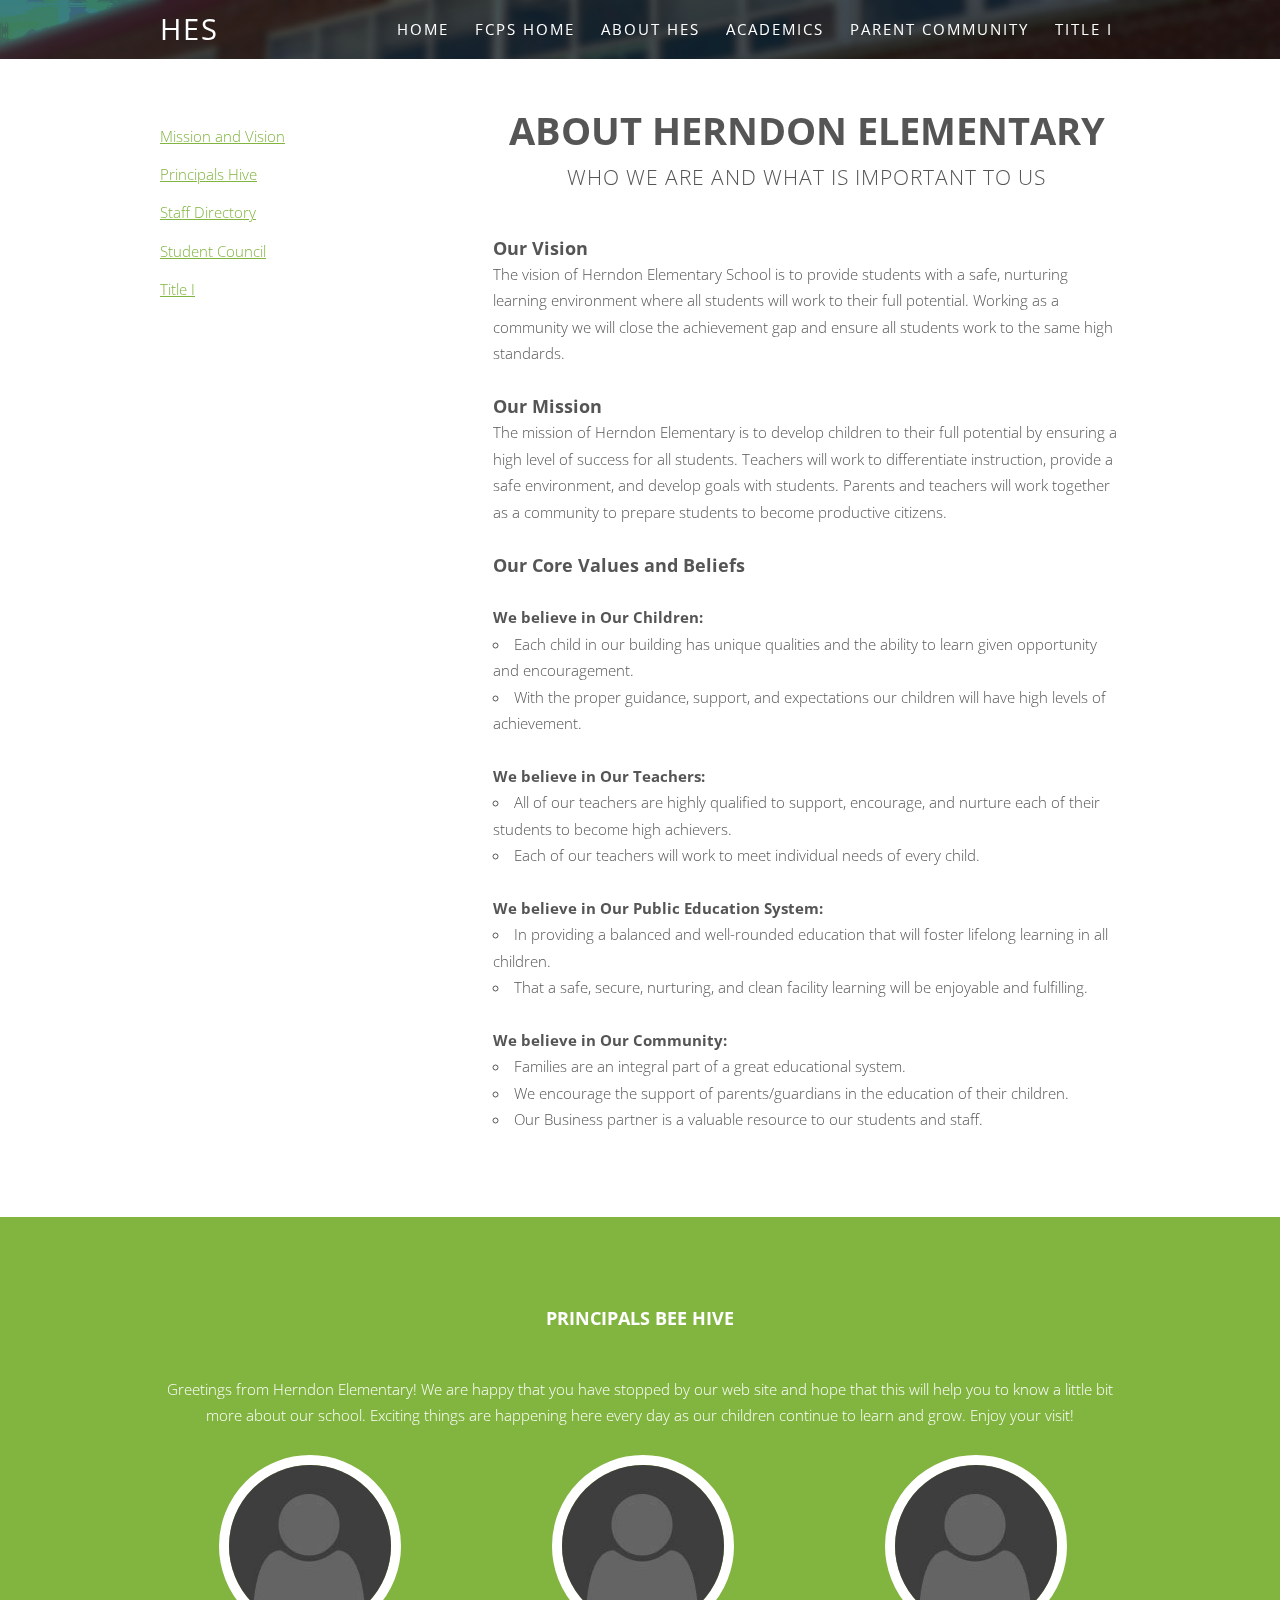
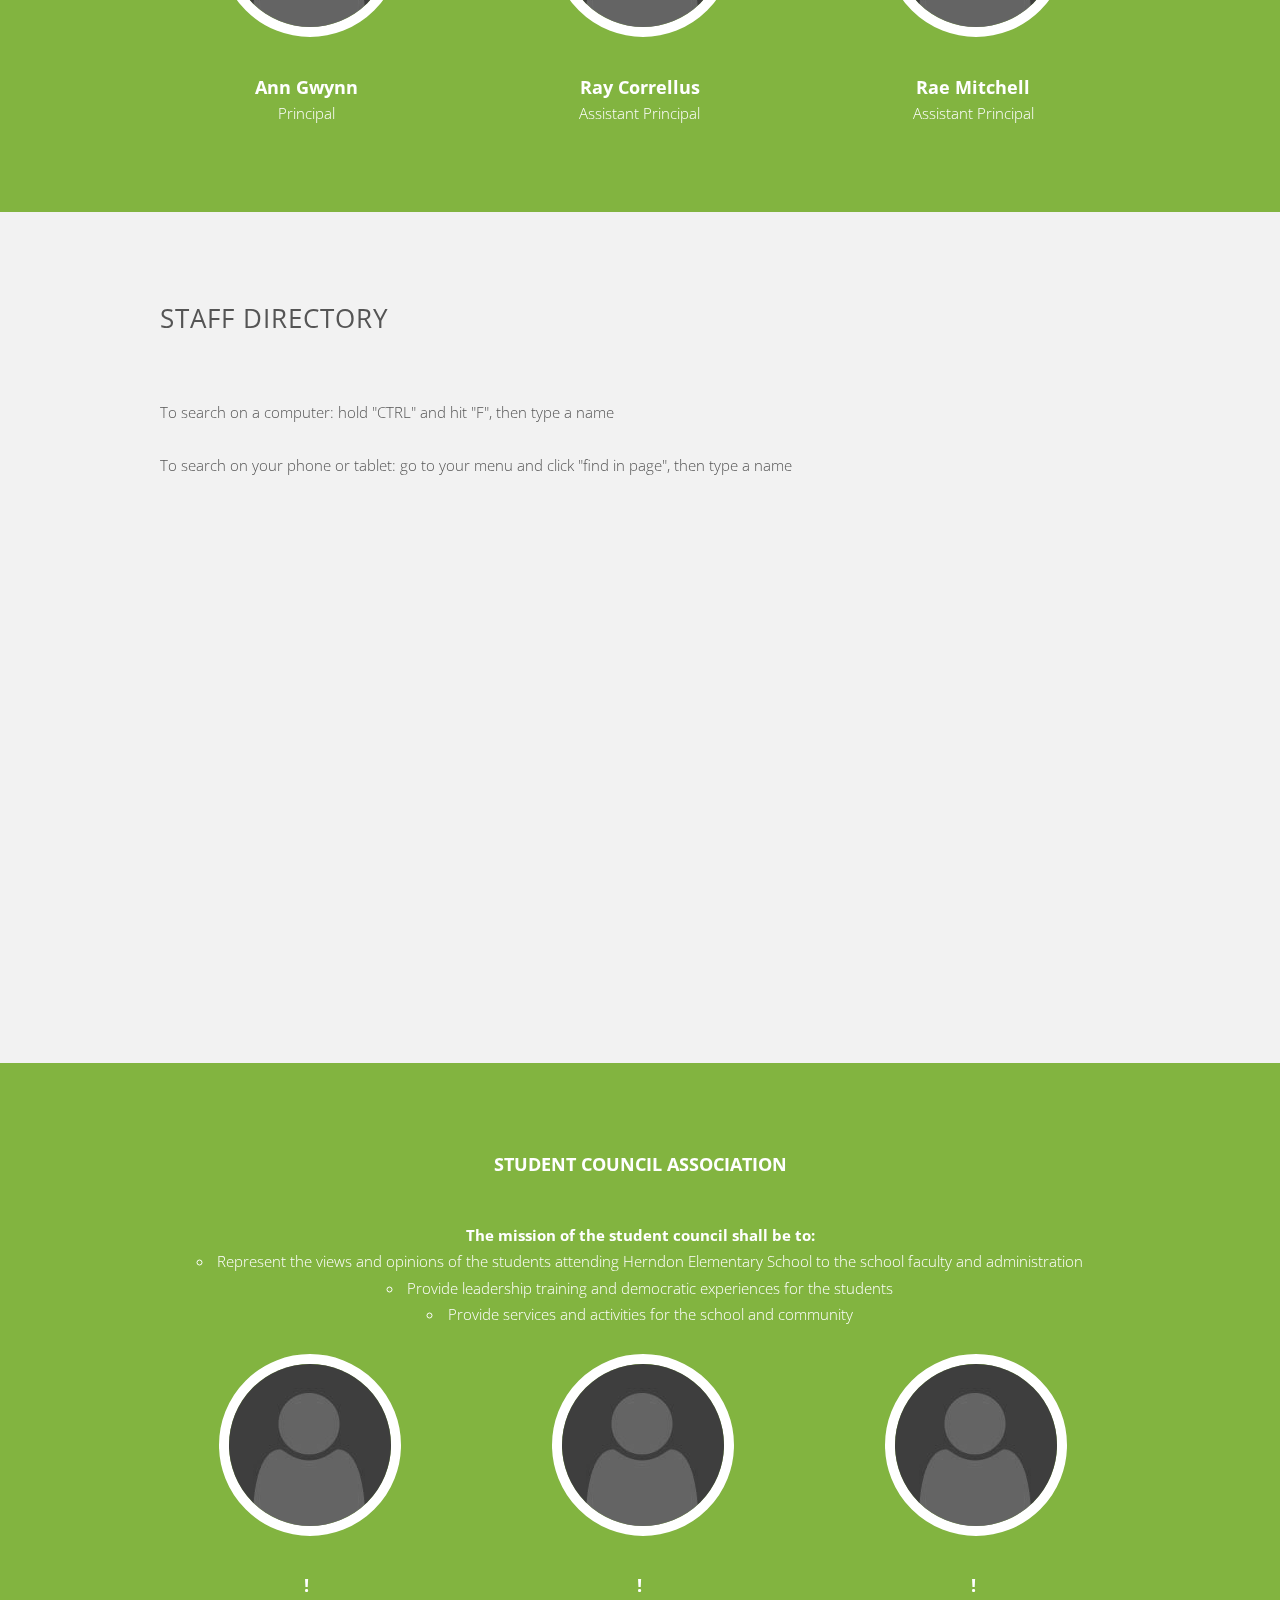
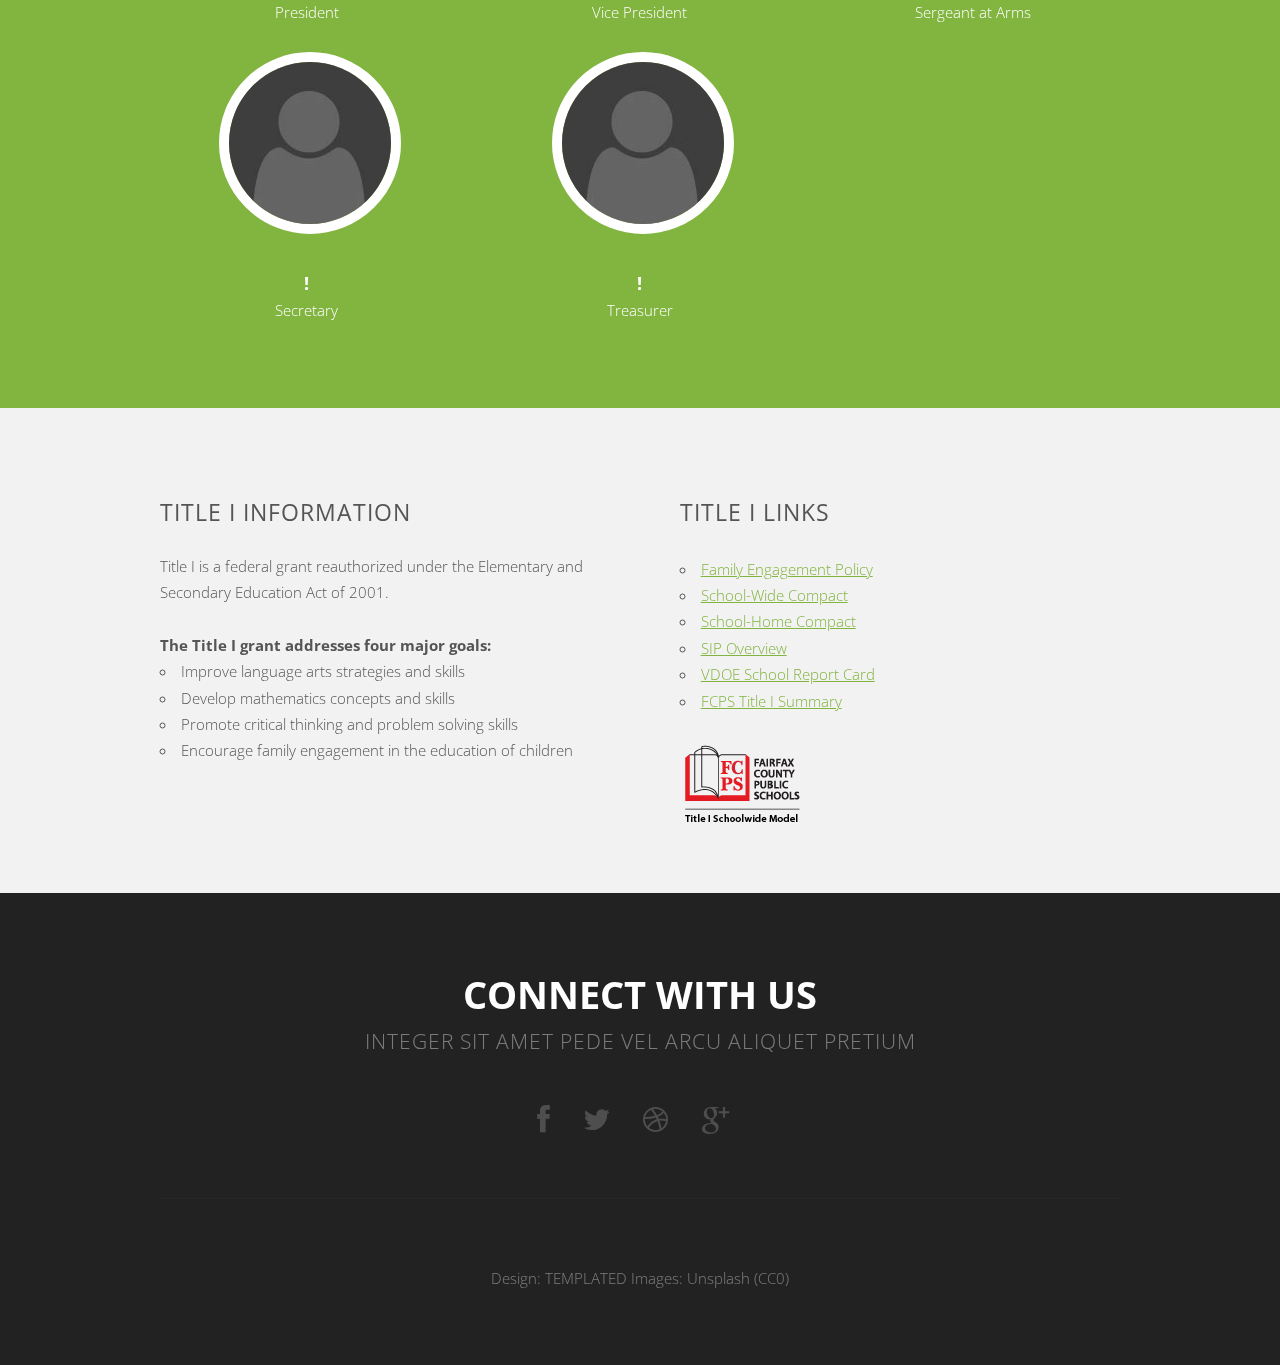
==== commit ea20fea0: "Index and About mostly done" ====
--- a/about.html
+++ b/about.html
@@ -48,105 +48,107 @@
 							<li><a href="http://www.fcps.edu/Directives.shtml">Directives</a></li>
 						</ul>
 					</li>
-					<li> <a href="">About HES</a>
-						<ul>
-							<li> <a href="">Principals and Staff</a>
+					<li> <a href="about.html">About HES</a>
+						<ul>
+							<li> <a href="about.html#principal">Principals and Staff</a>
 								<ul>
-									<li><a href="#principals">Principals' Hive</a></li>
-									<li><a href="#staff">Staff Directory</a></li>
+									<li><a href="about.html#principal">Principals' Hive</a></li>
+									<li><a href="about.html#staff">Staff Directory</a></li>
 								</ul>
 							</li>
-							<li><a href="#mission">Mission and Vision</a></li>
-							<li><a href="#">School Profile</a></li>
-							<li><a href="#">DOE School Profile</a></li>
-							<li><a href="#">Student Council</a></li>
-						</ul>
-					</li>
-					<li> <a href="">Academics</a>
-						<ul>
-							<li><a href="#">Immersion Programs</a></li>
-							<li><a href="#">Daily 5 Language Arts</a></li>
-							<li><a href="#">Math Info</a></li>
-							<li><a href="#">Library Resources</a></li>
-							<li><a href="#">Advanced Academics</a></li>
+							<li><a href="about.html#mission">Mission and Vision</a></li>
+							<li><a href="http://commweb.fcps.edu/schoolprofile/profile.cfm?profile_id=276" target="_blank">School Profile</a></li>
+							<li><a href="https://p1pe.doe.virginia.gov/reportcard/report.do?division=29&schoolName=1388" target="_blank">Dept. of Ed. School Profile</a></li>
+							<li><a href="about.html#scouncil">Student Council</a></li>
+						</ul>
+					</li>
+					<li> <a href="academics.html">Academics</a>
+						<ul>
+							<li><a href="academics.html#immersion">Immersion Programs</a></li>
+							<li><a href="academics.html#daily5">Daily 5 Language Arts</a></li>
+							<li><a href="academics.html#math">Math Info</a></li>
+							<li><a href="academics.html#library">Library Resources</a></li>
+							<li><a href="academics.html#aacademics">Advanced Academics</a></li>
 							<li><a href="http://www.fcps.edu/is/offices/prek12/index.shtml" target="_blank">FCPS Curriculum and Instruction</a></li>
 							<li><a href="http://www.fcps.edu/is/elemprogreport/index.shtml" target="_blank">FCPS Report Card Info</a></li>
 						</ul>
 					</li>
-					<li> <a href="">Parent Community</a>
-						<ul>
-							<li><a href="#">Supply Lists</a></li>
-							<li><a href="#">Lunch Money</a></li>
-							<li><a href="#">General Info</a></li>
-							<li> <a href="">Forms</a>
-							<li> <a href="">PTA</a>
-							<li> <a href="">24/7 BlackBoard - Parents</a>
-							<li> <a href="">Bussiness Partnerships</a>
-						</ul>
-					</li>
-					<li> <a href="">Title I</a>
+					<li> <a href="community.html">Parent Community</a>
+						<ul>
+							<li><a href="https://docs.google.com/document/d/1OIVqS2lvqK_jUfjxL04SMiFYfJiqK8h7G5NSWNl1Wfg/pub" target="_blank">Supply Lists</a></li>
+							<li><a href="http://www.fcps.edu/fs/food/index.shtml" target="_blank">Lunch Money</a></li>
+							<li><a href="community.html#general">General Info</a></li>
+							<li><a href="community.html#forms">Forms</a></li>
+							<li><a href="community.html#pta">PTA</a></li>
+							<li><a href="http://www.fcps.edu/is/instructionaltechnology/247help/parents.shtml" target="_blank">24/7 BlackBoard - Parents</a></li>
+							<li><a href="community.html#business">Bussiness Partnerships</a></li>
+						</ul>
+					</li>
+					<li> <a href="about.html#titlei">Title I</a></li>
 				</ul>
 			</nav>
+	
 		</div>
 	</div>
 </div>
 
 <!-- Main -->
 <div id="main" class="wrapper style4">
-<div class="container">
-<div class="row">
-
-<!-- Sidebar -->
-<div id="sidebar" class="4u">
-	<section>
-		<ul class="default">
-			<li><a href="#mission">Mission and Vision</a></li>
-			<li><a href="#principals">Principals Hive</a></li>
-			<li><a href="#staff">Staff Directory</a></li>
-			<li><a href="#scouncil">Student Council</a></li>
-			<li><a href="#titlei">Title I</a></li>
-		</ul>
-	</section>
-</div>
-
-<!-- Content -->
-<div id="about" class="8u">
-<section>
-<header class="major">
-	<h2>About Herndon Elementary</h2>
-	<span id="mission" class="byline">who we are and what is important to us</span> </header>
-<h3>Our Vision</h3>
-<p>The vision of Herndon Elementary School is to provide students with a safe, nurturing learning environment where all students will work to their full potential. Working as a community we will close the achievement gap and ensure all students work to the same high standards. </p>
-<h3>Our Mission</h3>
-<p>The mission of Herndon Elementary is to develop children to their full potential by ensuring a high level of success for all students. Teachers will work to differentiate instruction, provide a safe environment, and develop goals with students. Parents and teachers will work together as a community to prepare students to become productive citizens. </p>
-<header class="minor">
-	<h3>Our Core Values and Beliefs</h3>
-</header>
-<br>
-<h4>We believe in Our Children:</h4>
-<ul style="list-style-type:circle" class ="circle">
-	<li>Each child in our building has unique qualities and the ability to learn given opportunity and encouragement.</li>
-	<li>With the proper guidance, support, and expectations our children will have high levels of achievement. </li>
-</ul>
-<h4>We believe in Our Teachers:</h4>
-<ul style="list-style-type:circle" class ="circle">
-	<li>All of our teachers are highly qualified to support, encourage, and nurture each of their students to become high achievers.</li>
-	<li>Each of our teachers will work to meet individual needs of every child. </li>
-</ul>
-<h4>We believe in Our Public Education System:</h4>
-<ul style="list-style-type:circle" class ="circle">
-	<li>In providing a balanced and well-rounded education that will foster lifelong learning in all children.</li>
-	<li>That a safe, secure, nurturing, and clean facility learning will be enjoyable and fulfilling.</li>
-</ul>
-<h4>We believe in Our Community:</h4>
-<ul style="list-style-type:circle" class ="circle">
-<li>Families are an integral part of a great educational system. </li>
-<li>We encourage the support of parents/guardians in the education of their children.</li>
-<li>Our Business partner is a valuable resource to our students and staff.</li>
-</section>
-</div>
-</div>
-</div>
+	<div class="container">
+		<div class="row"> 
+			
+			<!-- Sidebar -->
+			<div id="sidebar" class="4u">
+				<section>
+					<ul class="default">
+						<li><a href="#mission">Mission and Vision</a></li>
+						<li><a href="#principals">Principals Hive</a></li>
+						<li><a href="#staff">Staff Directory</a></li>
+						<li><a href="#scouncil">Student Council</a></li>
+						<li><a href="#titlei">Title I</a></li>
+					</ul>
+				</section>
+			</div>
+			
+			<!-- Content -->
+			<div id="about" class="8u">
+				<section>
+					<header class="major">
+						<h2>About Herndon Elementary</h2>
+						<span id="mission" class="byline">who we are and what is important to us</span> </header>
+					<h3>Our Vision</h3>
+					<p>The vision of Herndon Elementary School is to provide students with a safe, nurturing learning environment where all students will work to their full potential. Working as a community we will close the achievement gap and ensure all students work to the same high standards. </p>
+					<h3>Our Mission</h3>
+					<p>The mission of Herndon Elementary is to develop children to their full potential by ensuring a high level of success for all students. Teachers will work to differentiate instruction, provide a safe environment, and develop goals with students. Parents and teachers will work together as a community to prepare students to become productive citizens. </p>
+					<header class="minor">
+						<h3>Our Core Values and Beliefs</h3>
+					</header>
+					<br>
+					<h4>We believe in Our Children:</h4>
+					<ul style="list-style-type:circle" class ="circle">
+						<li>Each child in our building has unique qualities and the ability to learn given opportunity and encouragement.</li>
+						<li>With the proper guidance, support, and expectations our children will have high levels of achievement. </li>
+					</ul>
+					<h4>We believe in Our Teachers:</h4>
+					<ul style="list-style-type:circle" class ="circle">
+						<li>All of our teachers are highly qualified to support, encourage, and nurture each of their students to become high achievers.</li>
+						<li>Each of our teachers will work to meet individual needs of every child. </li>
+					</ul>
+					<h4>We believe in Our Public Education System:</h4>
+					<ul style="list-style-type:circle" class ="circle">
+						<li>In providing a balanced and well-rounded education that will foster lifelong learning in all children.</li>
+						<li>That a safe, secure, nurturing, and clean facility learning will be enjoyable and fulfilling.</li>
+					</ul>
+					<h4>We believe in Our Community:</h4>
+					<ul style="list-style-type:circle" class ="circle">
+						<li>Families are an integral part of a great educational system. </li>
+						<li>We encourage the support of parents/guardians in the education of their children.</li>
+						<li>Our Business partner is a valuable resource to our students and staff.</li>
+					</ul>
+				</section>
+			</div>
+		</div>
+	</div>
 </div>
 
 <!-- Principals -->
@@ -174,8 +176,8 @@
 </div>
 
 <!-- Section Three -->
-<div id = "staff" class="wrapper style4">
-	<section id="principals" class="container">
+<div id="staff" class="wrapper style2">
+	<section class="container">
 		<header class="major">
 			<h2>Staff Directory</h2>
 		</header>
@@ -183,7 +185,7 @@
 			<p>To search on a computer: hold "CTRL" and hit "F", then type a name</p>
 			<p>To search on your phone or tablet: go to your menu and click "find in page", then type a name</p>
 			<br>
-			<iframe src="https://docs.google.com/document/d/1zY6aw3pZF3BIstBOU8iaRLZ-TjuKy-eYXeqcb3pYJj0/pub?embedded=true" frameborder="0" width = "95%" height="500px  scrolling="yes"></iframe>
+			<iframe src="https://docs.google.com/document/d/1zY6aw3pZF3BIstBOU8iaRLZ-TjuKy-eYXeqcb3pYJj0/pub?embedded=true" frameborder="3px" width="98%" height="500px scrolling="yes"></iframe>
 		</div>
 	</section>
 </div>
@@ -232,13 +234,29 @@
 			<div id="contactus" class="6u">
 				<header class="minor">
 					<h3>Title I Information</h3>
-					<p> </p>
+					<p>Title I is a federal grant reauthorized under the Elementary and Secondary Education Act of 2001.</p>
+					<h4> The Title I grant addresses four major goals:</h4>
+					<ul style="list-style-type:circle" class ="circle">
+						<li>Improve language arts strategies and skills</li>
+						<li>Develop mathematics concepts and skills</li>
+						<li>Promote critical thinking and problem solving skills</li>
+						<li>Encourage family engagement in the education of children</li>
+					</ul>
 				</header>
 			</div>
 			<div class="6u">
 				<h3>Title I Links</h3>
-				<p>links go here</p>
-			</div>
+				<p>
+				<ul style="list-style-type:circle" class ="circle">
+					<li><a href="docs/titleI_fem.pdf" target="_blank">Family Engagement Policy</a></li>
+					<li><a href="docs/titleI_swc.pdf" target="_blank">School-Wide Compact</a></li>
+					<li><a href="docs/titleI_shc.pdf" target="_blank">School-Home Compact</a></li>
+					<li><a href="docs/titleI_sipo" target="_blank">SIP Overview</a></li>
+					<li><a href="https://p1pe.doe.virginia.gov/reportcard/report.do?division=29&schoolName=1388" target="_blank">VDOE School Report Card</a></li>
+					<li><a href="http://www.fcps.edu/is/titlei/" target="_blank">FCPS Title I Summary</a></li>
+				</ul>
+				</p>
+				<a href="http://www.fcps.edu/is/titlei/" target="_blank"> <img src="images/titleI_icon.png" width="125px" height="87px"  alt="This is an icon badge stating we are a Title I school"> </a> </div>
 		</div>
 	</section>
 </div>
--- a/css/style.css
+++ b/css/style.css
@@ -618,7 +618,6 @@
 
 #copyright {
 	position: relative;
-	text-transform: uppercase;
 	text-align: center;
 	padding: 3em 0em 3em 0em;
 	color: inherit;
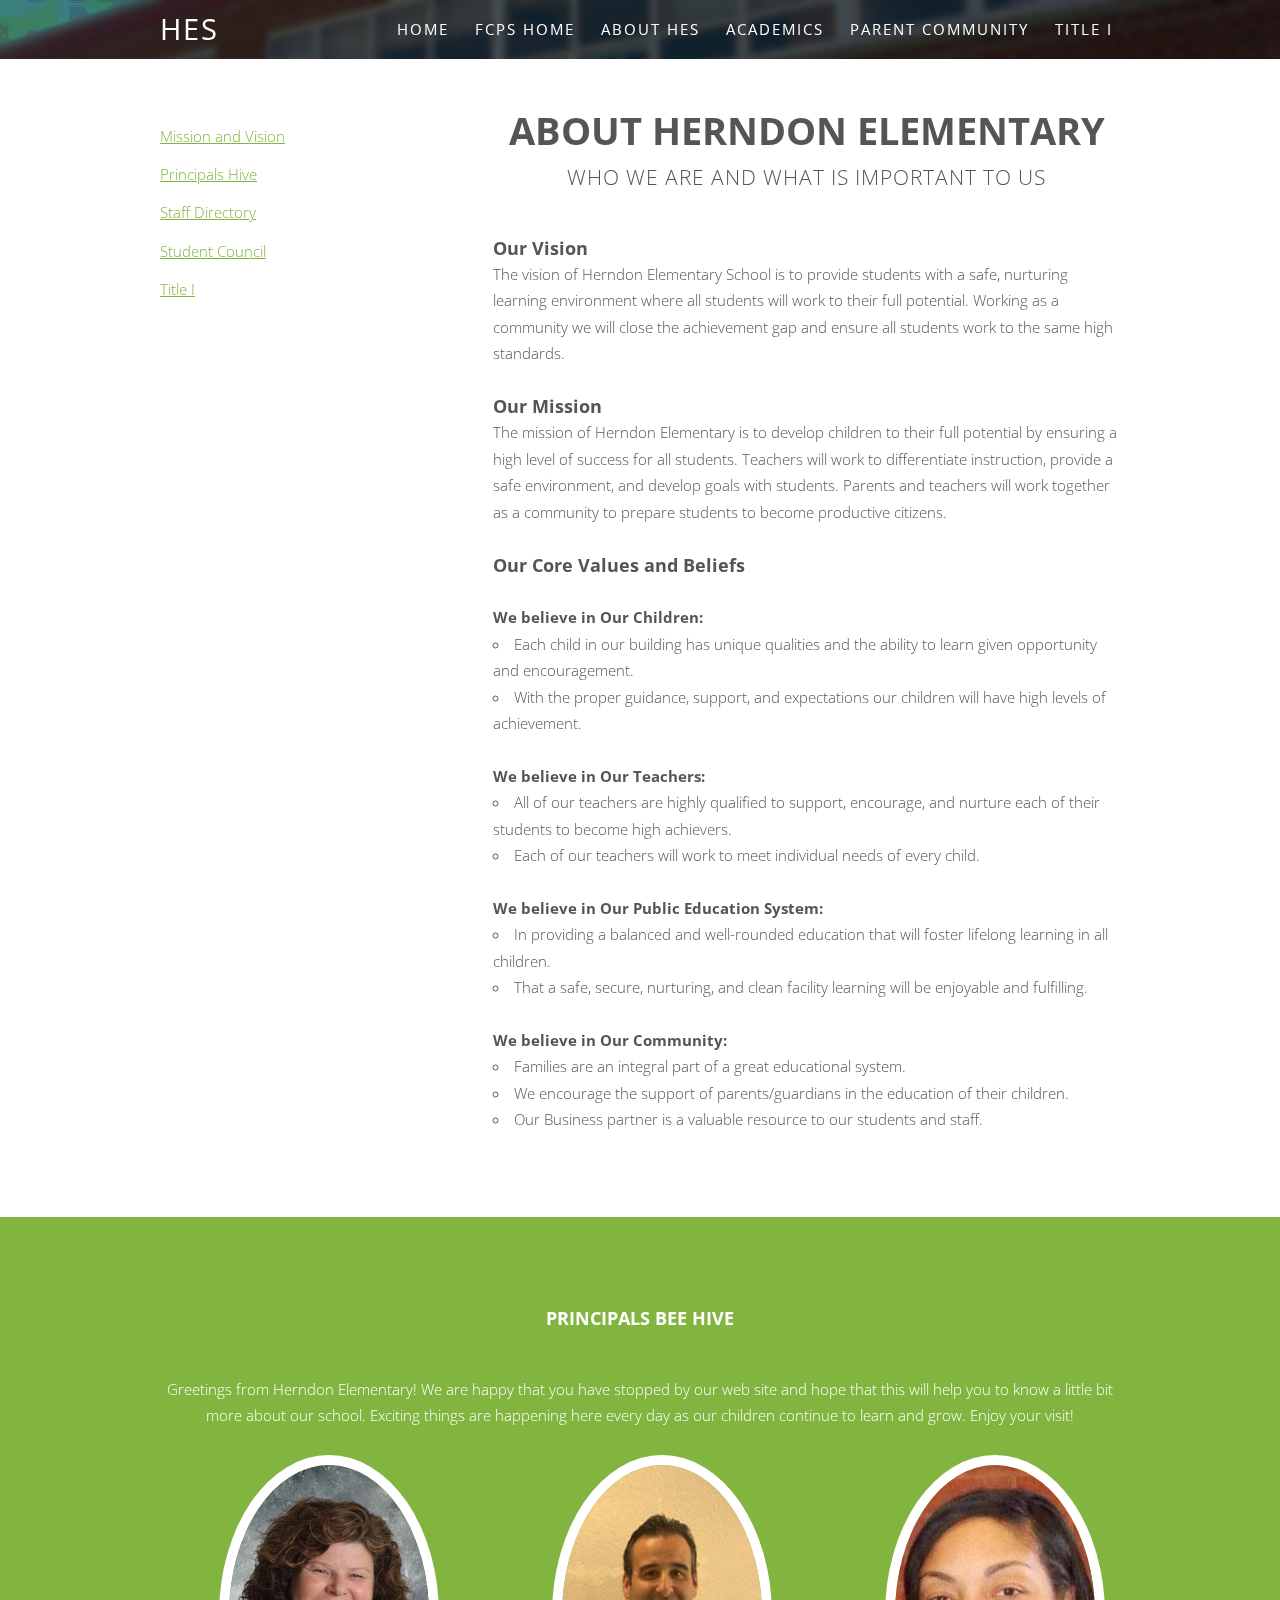
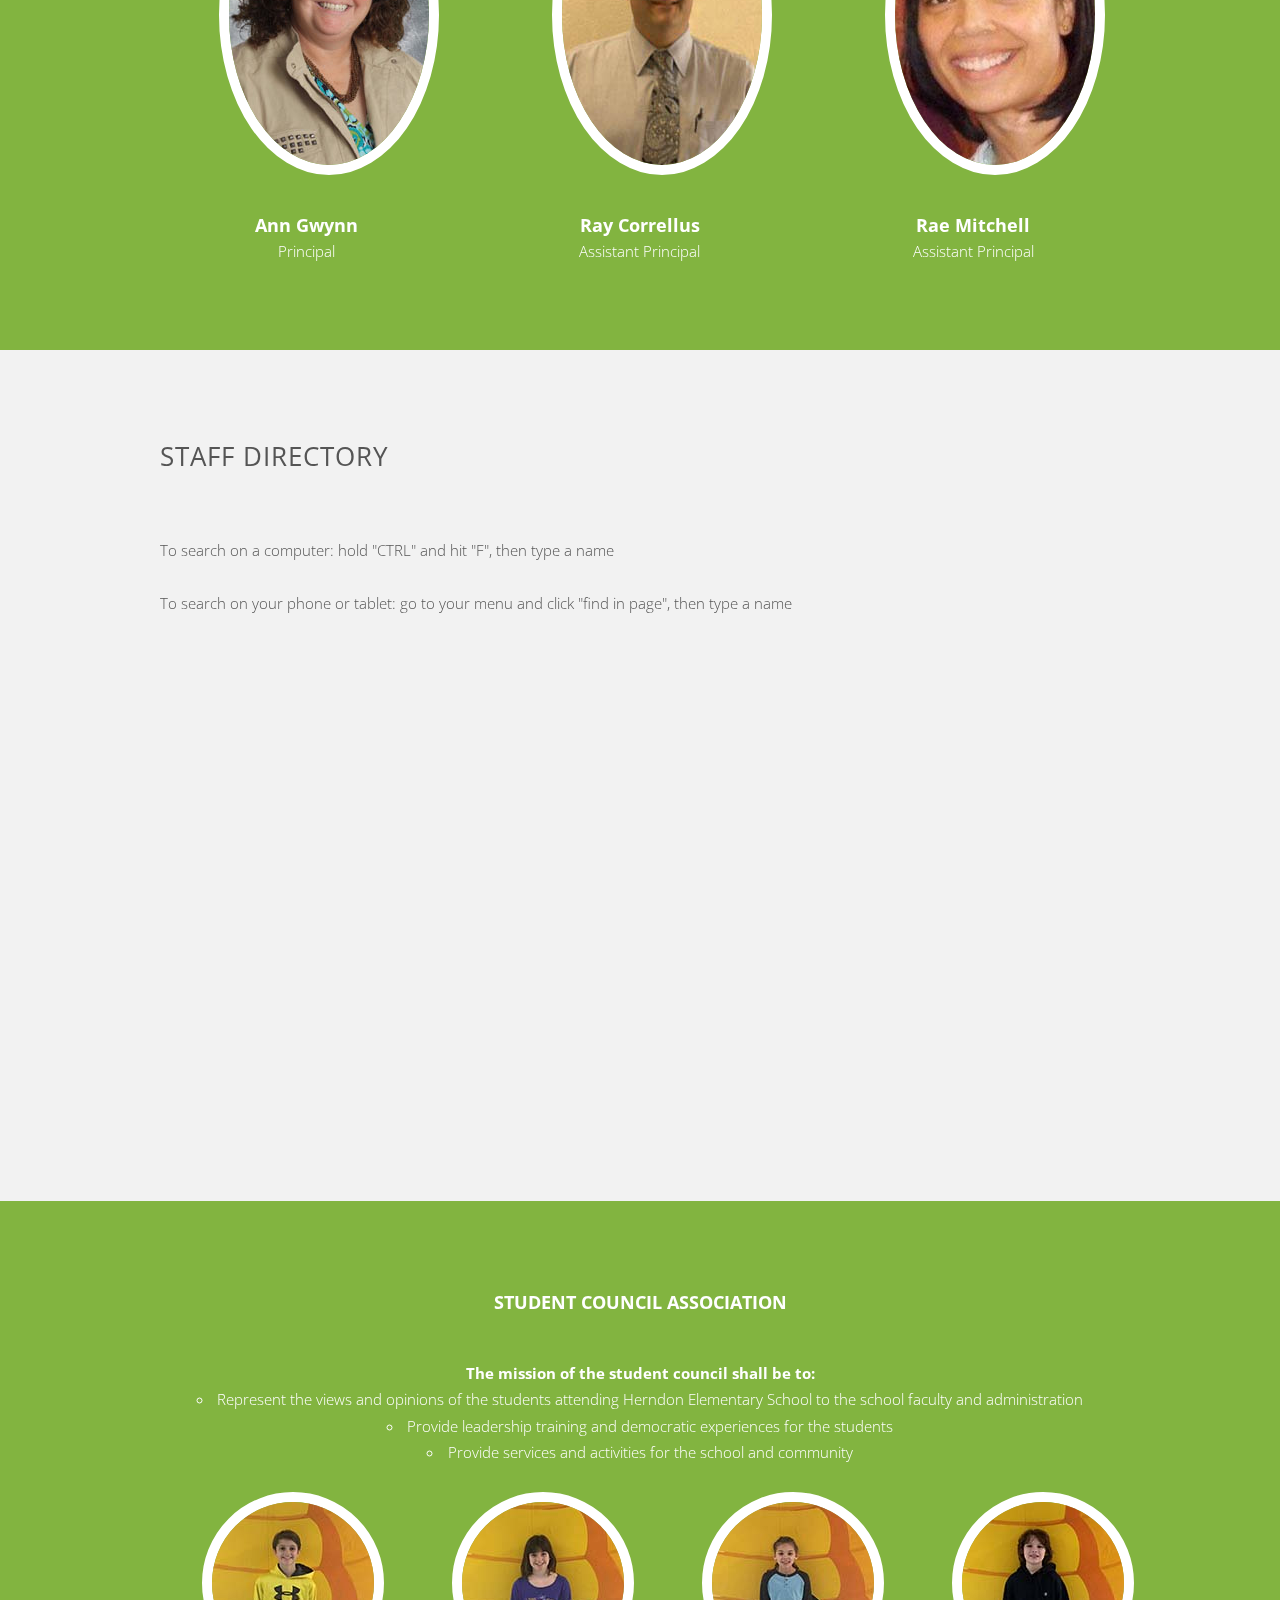
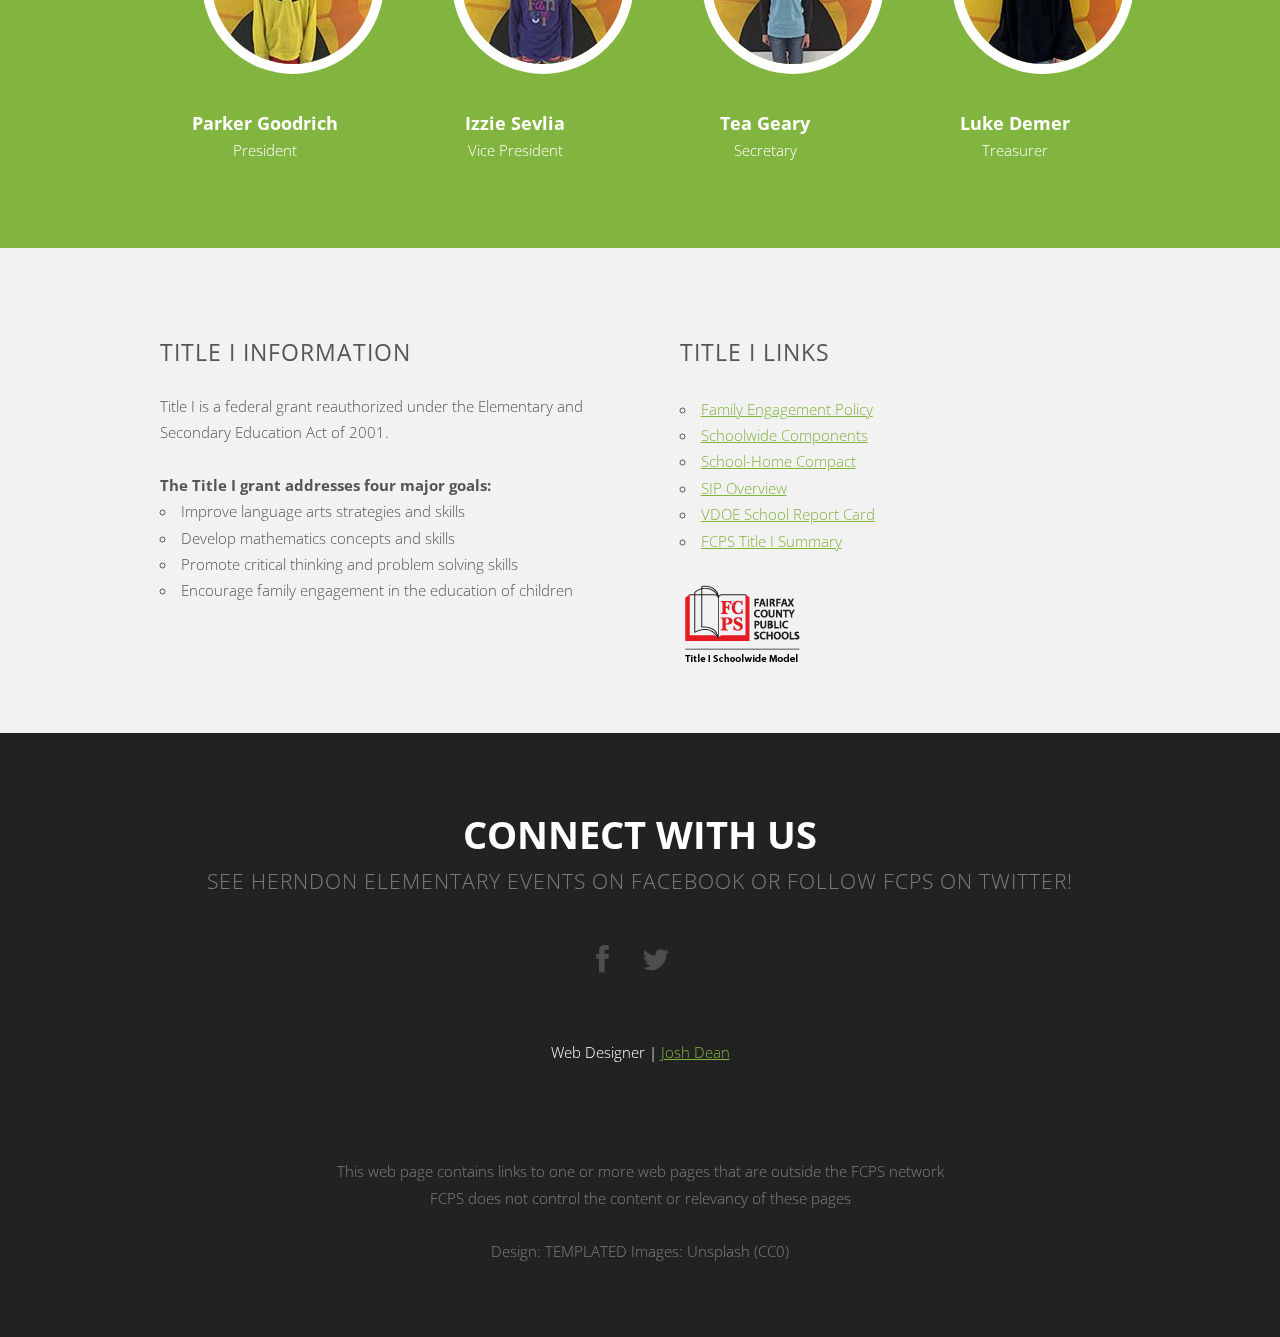
==== commit 524b2ddc: "Community page" ====
--- a/about.html
+++ b/about.html
@@ -35,60 +35,15 @@
 			<h1><a href="index.html" id="logo">HES</a></h1>
 			
 			<!-- Nav -->
-			<nav id="nav">
-				<ul>
-					<li class="active"><a href="index.html">Home</a></li>
-					<li> <a href="http://www.fcps.edu/" target="_blank">FCPS Home</a>
-						<ul>
-							<li><a href="http://www.fcps.edu/cal.shtml">FCPS Calendar</a></li>
-							<li><a href="http://www.fcps.edu/fs/food/serve/lunchmenus.shtml">Lunch Menus</a></li>
-							<li><a href="http://www.fcps.edu/kit/">Keep In Touch</a></li>
-							<li><a href="http://fcps.blackboard.com/webapps/portal/frameset.jsp">24/7 Learning (Blackboard)</a></li>
-							<li><a href="http://www.fcps.edu/news/emerg.shtml">Emergency Announcements</a></li>
-							<li><a href="http://www.fcps.edu/Directives.shtml">Directives</a></li>
-						</ul>
-					</li>
-					<li> <a href="about.html">About HES</a>
-						<ul>
-							<li> <a href="about.html#principal">Principals and Staff</a>
-								<ul>
-									<li><a href="about.html#principal">Principals' Hive</a></li>
-									<li><a href="about.html#staff">Staff Directory</a></li>
-								</ul>
-							</li>
-							<li><a href="about.html#mission">Mission and Vision</a></li>
-							<li><a href="http://commweb.fcps.edu/schoolprofile/profile.cfm?profile_id=276" target="_blank">School Profile</a></li>
-							<li><a href="https://p1pe.doe.virginia.gov/reportcard/report.do?division=29&schoolName=1388" target="_blank">Dept. of Ed. School Profile</a></li>
-							<li><a href="about.html#scouncil">Student Council</a></li>
-						</ul>
-					</li>
-					<li> <a href="academics.html">Academics</a>
-						<ul>
-							<li><a href="academics.html#immersion">Immersion Programs</a></li>
-							<li><a href="academics.html#daily5">Daily 5 Language Arts</a></li>
-							<li><a href="academics.html#math">Math Info</a></li>
-							<li><a href="academics.html#library">Library Resources</a></li>
-							<li><a href="academics.html#aacademics">Advanced Academics</a></li>
-							<li><a href="http://www.fcps.edu/is/offices/prek12/index.shtml" target="_blank">FCPS Curriculum and Instruction</a></li>
-							<li><a href="http://www.fcps.edu/is/elemprogreport/index.shtml" target="_blank">FCPS Report Card Info</a></li>
-						</ul>
-					</li>
-					<li> <a href="community.html">Parent Community</a>
-						<ul>
-							<li><a href="https://docs.google.com/document/d/1OIVqS2lvqK_jUfjxL04SMiFYfJiqK8h7G5NSWNl1Wfg/pub" target="_blank">Supply Lists</a></li>
-							<li><a href="http://www.fcps.edu/fs/food/index.shtml" target="_blank">Lunch Money</a></li>
-							<li><a href="community.html#general">General Info</a></li>
-							<li><a href="community.html#forms">Forms</a></li>
-							<li><a href="community.html#pta">PTA</a></li>
-							<li><a href="http://www.fcps.edu/is/instructionaltechnology/247help/parents.shtml" target="_blank">24/7 BlackBoard - Parents</a></li>
-							<li><a href="community.html#business">Bussiness Partnerships</a></li>
-						</ul>
-					</li>
-					<li> <a href="about.html#titlei">Title I</a></li>
-				</ul>
+<nav id="nav">
+
+<script src="nav.js">
+
+</script>
+
+
 			</nav>
-	
-		</div>
+					</div>
 	</div>
 </div>
 
@@ -159,15 +114,15 @@
 		</header>
 		<p>Greetings from Herndon Elementary! We are happy that you have stopped by our web site and hope that this will help you to know a little bit more about our school. Exciting things are happening here every day as our children continue to learn and grow. Enjoy your visit!</p>
 		<div class="row">
-			<div class="4u"> <a href="#" class="image"><img src="images/placeholder.png" alt=""></a>
+			<div class="4u"> <a href="#" class="image"><img src="images/admin_principal.jpg" alt="admin principal"></a>
 				<h3><a href="mailto:AMGwynn@fcps.edu">Ann Gwynn</a></h3>
 				<p>Principal</p>
 			</div>
-			<div class="4u"> <a href="#" class="image"><img src="images/placeholder.png" alt=""></a>
+			<div class="4u"> <a href="#" class="image"><img src="images/admin_vp1.jpg" alt="admin vp"></a>
 				<h3><a href="mailto:RECorrellus@fcps.edu">Ray Correllus</a></h3>
 				<p>Assistant Principal</p>
 			</div>
-			<div class="4u"> <a href="#" class="image"><img src="images/placeholder.png" alt=""></a>
+			<div class="4u"> <a href="#" class="image"><img src="images/admin_vp2.jpg" alt="admin vp"></a>
 				<h3><a href="mailto:RHMitchell@fcps.edu">Rae Mitchell</a></h3>
 				<p>Assistant Principal</p>
 			</div>
@@ -190,7 +145,7 @@
 	</section>
 </div>
 
-<!-- Principals -->
+<!-- Student Council-->
 <div id="scouncil" class="wrapper style5">
 	<section class="container">
 		<header class="major">
@@ -203,24 +158,20 @@
 			<li>Provide services and activities for the school and community</li>
 		</ul>
 		<div class="row">
-			<div class="4u"> <a href="#" class="image"><img src="images/placeholder.png" alt=""></a>
-				<h3>!</h3>
+			<div class="3u"> <a href="#" class="image"><img src="images/sca_pres.jpg" alt=""></a>
+				<h3>Parker Goodrich</h3>
 				<p>President</p>
 			</div>
-			<div class="4u"> <a href="#" class="image"><img src="images/placeholder.png" alt=""></a>
-				<h3>!</h3>
+			<div class="3u"> <a href="#" class="image"><img src="images/sca_vp.jpg" alt=""></a>
+				<h3>Izzie Sevlia</h3>
 				<p>Vice President</p>
 			</div>
-			<div class="4u"> <a href="#" class="image"><img src="images/placeholder.png" alt=""></a>
-				<h3>!</h3>
-				<p>Sergeant at Arms</p>
-			</div>
-			<div class="4u"> <a href="#" class="image"><img src="images/placeholder.png" alt=""></a>
-				<h3>!</h3>
+						<div class="3u"> <a href="#" class="image"><img src="images/sca_secretary.jpg" alt=""></a>
+				<h3>Tea Geary</h3>
 				<p>Secretary</p>
 			</div>
-			<div class="4u"> <a href="#" class="image"><img src="images/placeholder.png" alt=""></a>
-				<h3>!</h3>
+			<div class="3u"> <a href="#" class="image"><img src="images/sca_treasurer.jpg" alt=""></a>
+				<h3>Luke Demer</h3>
 				<p>Treasurer</p>
 			</div>
 		</div>
@@ -249,7 +200,7 @@
 				<p>
 				<ul style="list-style-type:circle" class ="circle">
 					<li><a href="docs/titleI_fem.pdf" target="_blank">Family Engagement Policy</a></li>
-					<li><a href="docs/titleI_swc.pdf" target="_blank">School-Wide Compact</a></li>
+					<li><a href="docs/titleI_swc.pdf" target="_blank">Schoolwide Components</a></li>
 					<li><a href="docs/titleI_shc.pdf" target="_blank">School-Home Compact</a></li>
 					<li><a href="docs/titleI_sipo" target="_blank">SIP Overview</a></li>
 					<li><a href="https://p1pe.doe.virginia.gov/reportcard/report.do?division=29&schoolName=1388" target="_blank">VDOE School Report Card</a></li>
@@ -266,18 +217,20 @@
 	<section class="container">
 		<header class="major">
 			<h2>Connect with us</h2>
-			<span class="byline">Integer sit amet pede vel arcu aliquet pretium</span> </header>
+			<span class="byline">See Herndon Elementary events on facebook or follow fcps on twitter!</span> </header>
 		<ul class="icons">
-			<li class="active"><a href="#" class="fa fa-facebook"><span>Facebook</span></a></li>
-			<li><a href="#" class="fa fa-twitter"><span>Twitter</span></a></li>
-			<li><a href="#" class="fa fa-dribbble"><span>Pinterest</span></a></li>
-			<li><a href="#" class="fa fa-google-plus"><span>Google+</span></a></li>
+			<li class="active"><a href="http://facebook.com/herndones" target="_blank" class="fa fa-facebook"><span>Facebook</span></a></li>
+			<li><a href="https://twitter.com/fcpsnews" target="_blank" class="fa fa-twitter"><span>Twitter</span></a></li>
 		</ul>
+		<p>Web Designer | <a href="mailto:jmdean@fcps.edu">Josh Dean</a></p>
 		<hr />
 	</section>
+	<!-- Copyright -->
 	
-	<!-- Copyright -->
-	<div id="copyright"> Design: <a href="http://templated.co">TEMPLATED</a> Images: <a href="http://unsplash.com">Unsplash</a> (<a href="http://unsplash.com/cc0">CC0</a>) </div>
+	<div id="copyright" class="minor">
+		<p>This web page contains links to one or more web pages that are outside the FCPS network <br>
+			FCPS does not control the content or relevancy of these pages</p>
+		Design: <a href="http://templated.co">TEMPLATED</a> Images: <a href="http://unsplash.com">Unsplash</a> (<a href="http://unsplash.com/cc0">CC0</a>) </div>
 </div>
 </body>
-</html>+</html>
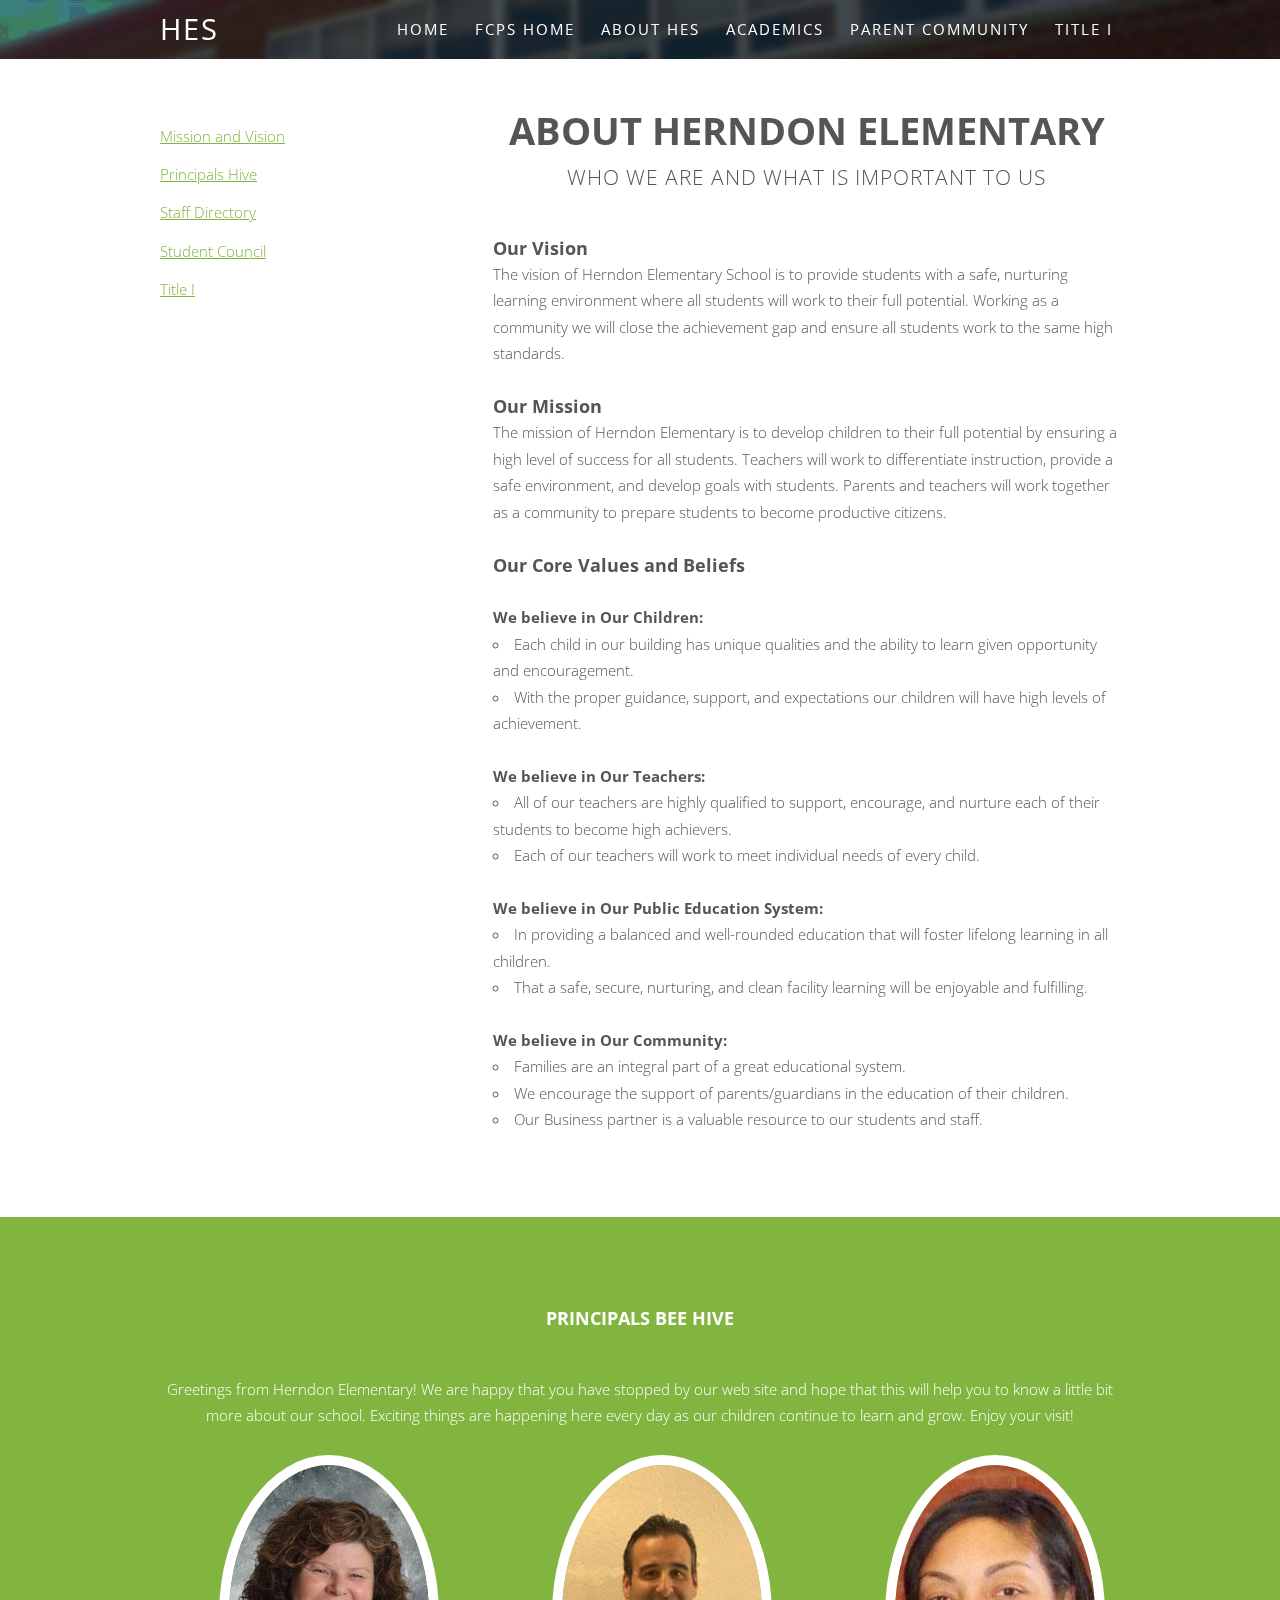
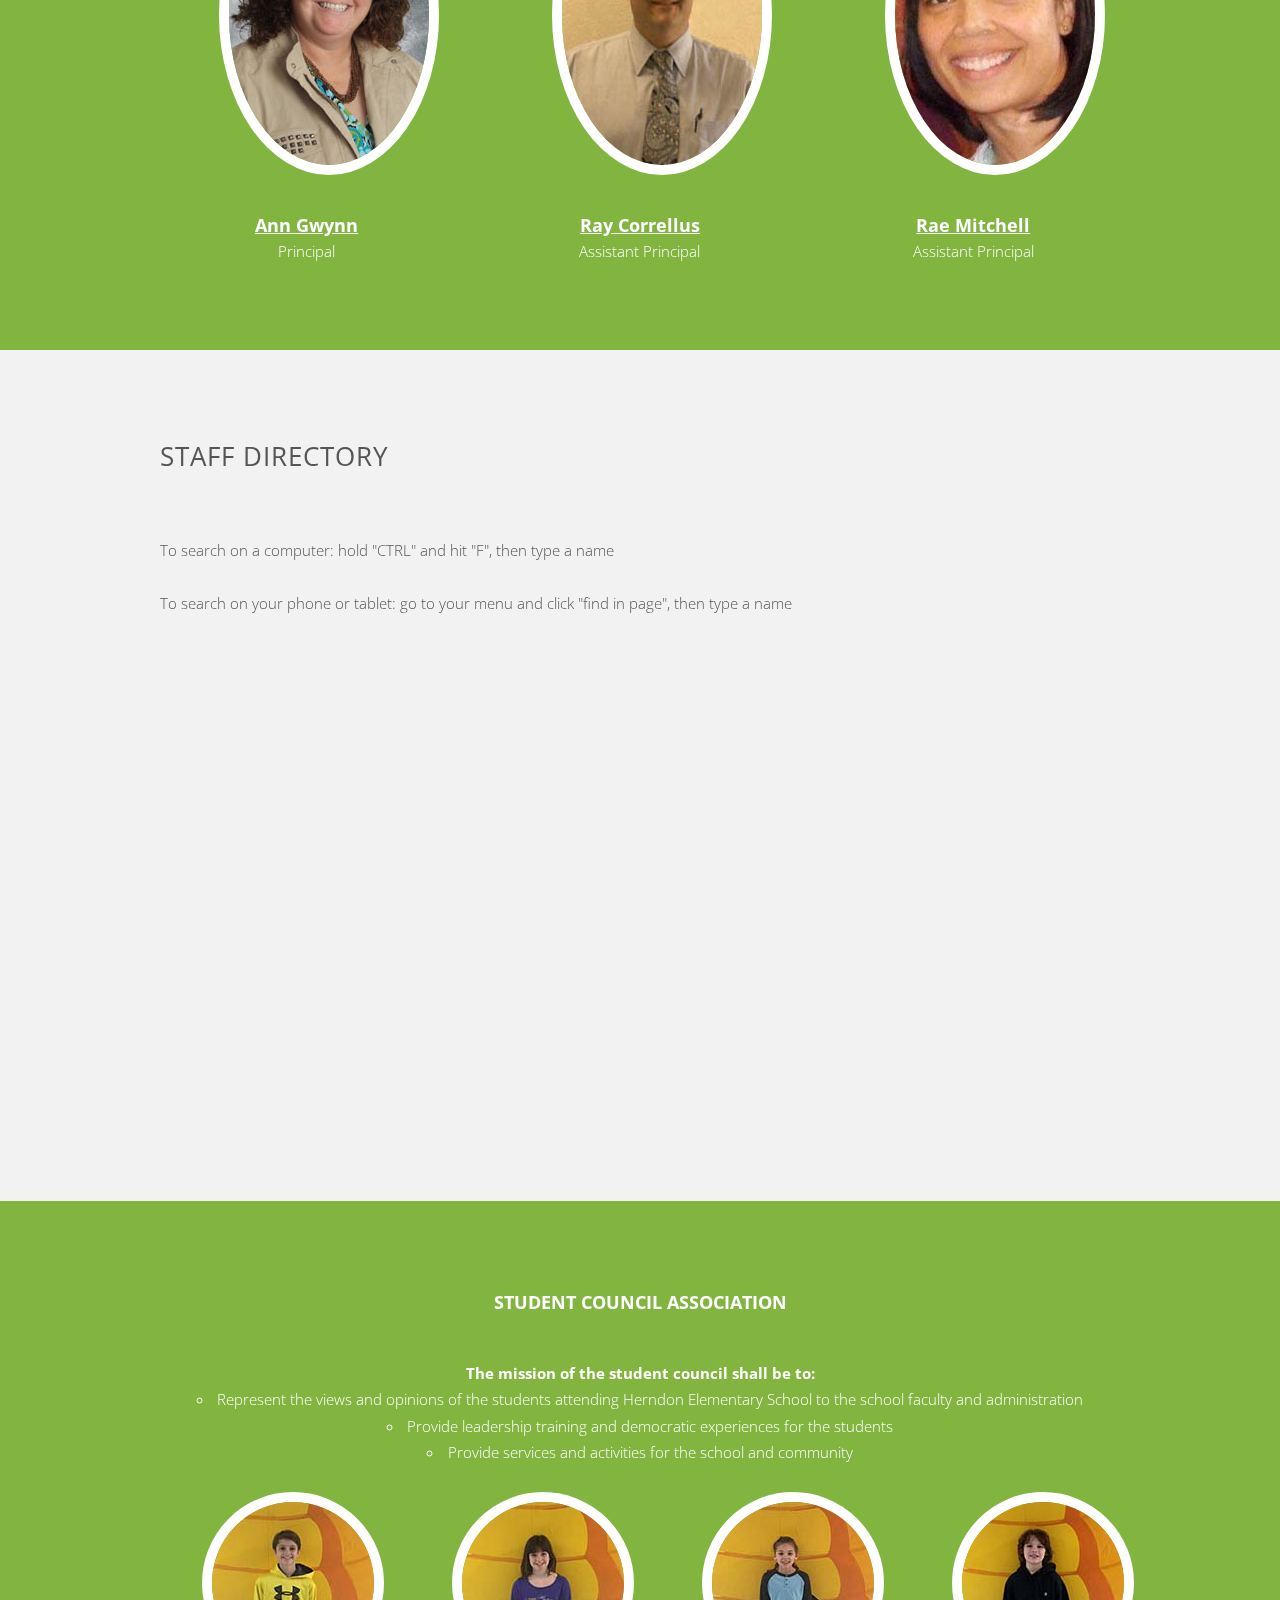
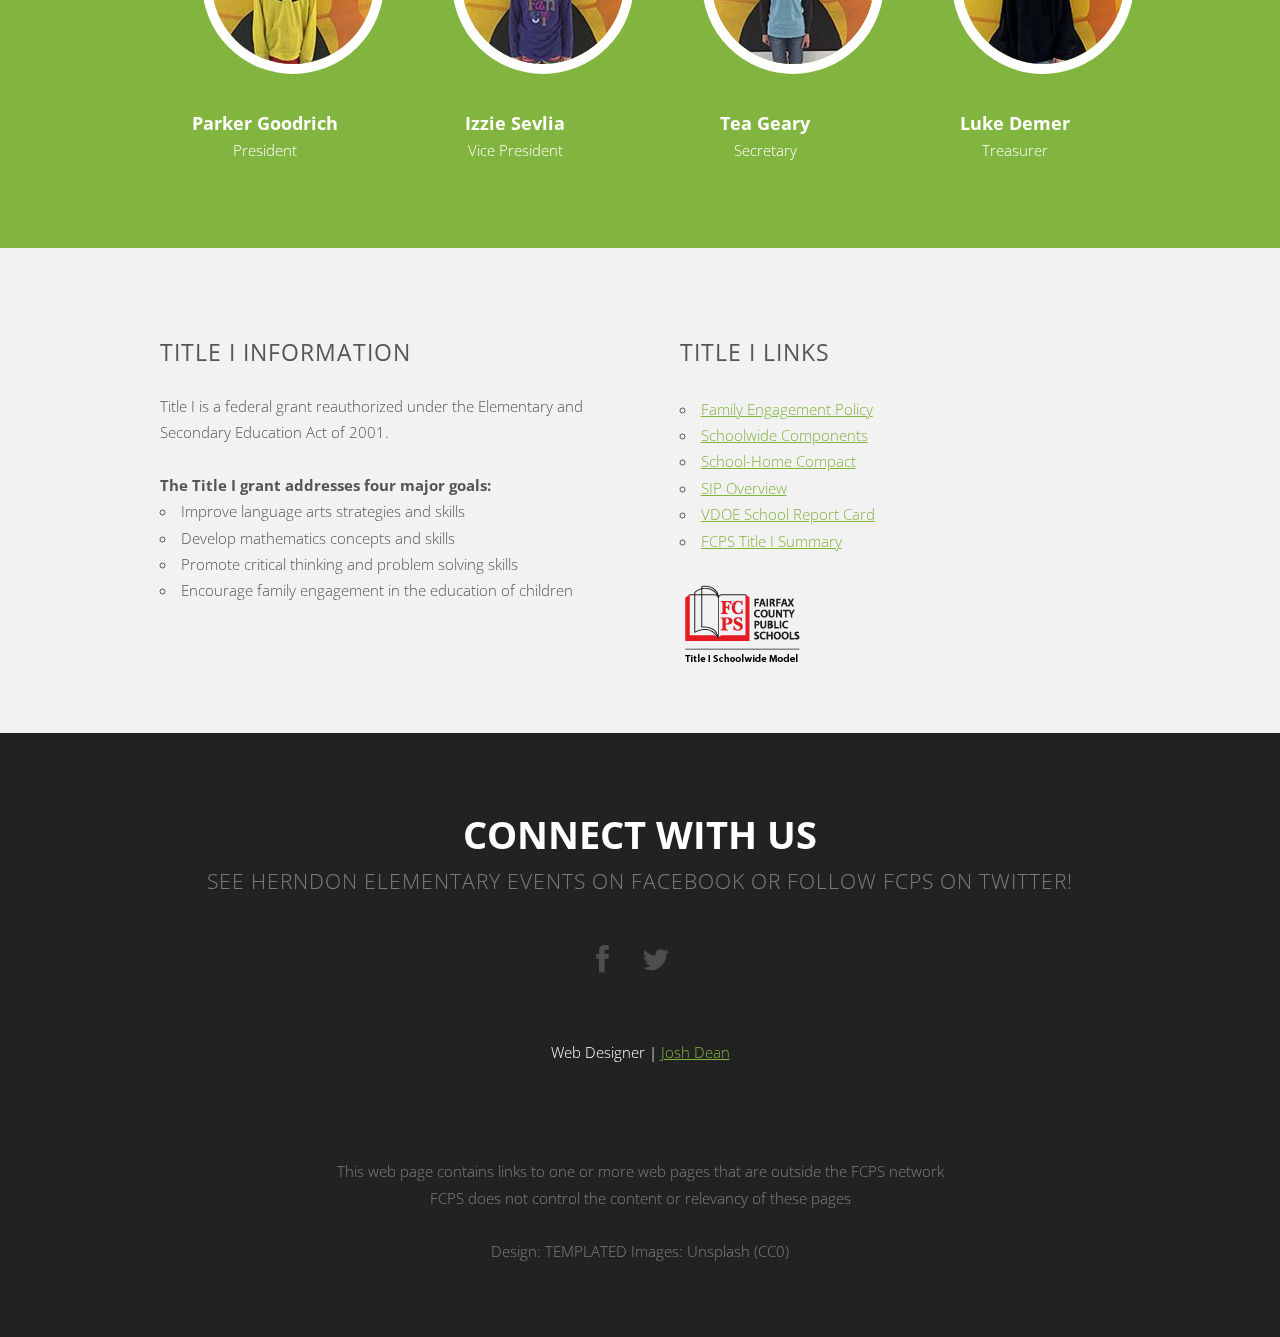
==== commit 23d18a7f: "everything" ====
--- a/about.html
+++ b/about.html
@@ -9,7 +9,7 @@
 <title>HES -About Our School</title>
 <meta http-equiv="content-type" content="text/html; charset=utf-8" />
 <meta name="description" content="" />
-<meta name="keywords" content="" />
+<meta name="keywords" content="Fairfax, County, Public, Schools, FCPS, Elementary, School, Herndon, VA, Bees, HES, about" />
 <!--[if lte IE 8]><script src="css/ie/html5shiv.js"></script><![endif]-->
 <script src="js/jquery.min.js"></script>
 <script src="js/jquery.dropotron.min.js"></script>
@@ -21,6 +21,18 @@
 <link rel="stylesheet" href="css/style.css" />
 </noscript>
 <!--[if lte IE 8]><link rel="stylesheet" href="css/ie/v8.css" /><![endif]-->
+
+<script>
+  (function(i,s,o,g,r,a,m){i['GoogleAnalyticsObject']=r;i[r]=i[r]||function(){
+  (i[r].q=i[r].q||[]).push(arguments)},i[r].l=1*new Date();a=s.createElement(o),
+  m=s.getElementsByTagName(o)[0];a.async=1;a.src=g;m.parentNode.insertBefore(a,m)
+  })(window,document,'script','//www.google-analytics.com/analytics.js','ga');
+
+  ga('create', 'UA-55037848-1', 'auto');
+  ga('send', 'pageview');
+
+</script>
+
 </head>
 <body>
 
@@ -115,15 +127,15 @@
 		<p>Greetings from Herndon Elementary! We are happy that you have stopped by our web site and hope that this will help you to know a little bit more about our school. Exciting things are happening here every day as our children continue to learn and grow. Enjoy your visit!</p>
 		<div class="row">
 			<div class="4u"> <a href="#" class="image"><img src="images/admin_principal.jpg" alt="admin principal"></a>
-				<h3><a href="mailto:AMGwynn@fcps.edu">Ann Gwynn</a></h3>
+				<h3><a class="a2" href="mailto:AMGwynn@fcps.edu">Ann Gwynn</a></h3>
 				<p>Principal</p>
 			</div>
 			<div class="4u"> <a href="#" class="image"><img src="images/admin_vp1.jpg" alt="admin vp"></a>
-				<h3><a href="mailto:RECorrellus@fcps.edu">Ray Correllus</a></h3>
+				<h3><a class="a2" href="mailto:RECorrellus@fcps.edu">Ray Correllus</a></h3>
 				<p>Assistant Principal</p>
 			</div>
 			<div class="4u"> <a href="#" class="image"><img src="images/admin_vp2.jpg" alt="admin vp"></a>
-				<h3><a href="mailto:RHMitchell@fcps.edu">Rae Mitchell</a></h3>
+				<h3><a class="a2" href="mailto:RHMitchell@fcps.edu">Rae Mitchell</a></h3>
 				<p>Assistant Principal</p>
 			</div>
 		</div>
@@ -199,10 +211,10 @@
 				<h3>Title I Links</h3>
 				<p>
 				<ul style="list-style-type:circle" class ="circle">
-					<li><a href="docs/titleI_fem.pdf" target="_blank">Family Engagement Policy</a></li>
+					<li><a href="docs/titlei_fep.pdf" target="_blank">Family Engagement Policy</a></li>
 					<li><a href="docs/titleI_swc.pdf" target="_blank">Schoolwide Components</a></li>
 					<li><a href="docs/titleI_shc.pdf" target="_blank">School-Home Compact</a></li>
-					<li><a href="docs/titleI_sipo" target="_blank">SIP Overview</a></li>
+					<li><a href="docs/titlei_sipo.pdf" target="_blank">SIP Overview</a></li>
 					<li><a href="https://p1pe.doe.virginia.gov/reportcard/report.do?division=29&schoolName=1388" target="_blank">VDOE School Report Card</a></li>
 					<li><a href="http://www.fcps.edu/is/titlei/" target="_blank">FCPS Title I Summary</a></li>
 				</ul>
--- a/css/style.css
+++ b/css/style.css
@@ -32,10 +32,6 @@
 }
 a {
 	color: #82b440;
-	text-decoration: underline;
-}
-a2 {
-	color: #FFFF;
 	text-decoration: underline;
 }
 strong, b {
@@ -438,7 +434,12 @@
 	background: #82b440;
 	text-align: center;
 	color: white;
-}
+	
+}
+
+.a2:link {color: white;  text-decoration: underline;}
+
+
 .wrapper.style5 .image {
 	display: block;
 	width: 60%;
@@ -655,3 +656,4 @@
 	text-transform: uppercase;
 	font-weight: 700;
 }
+
